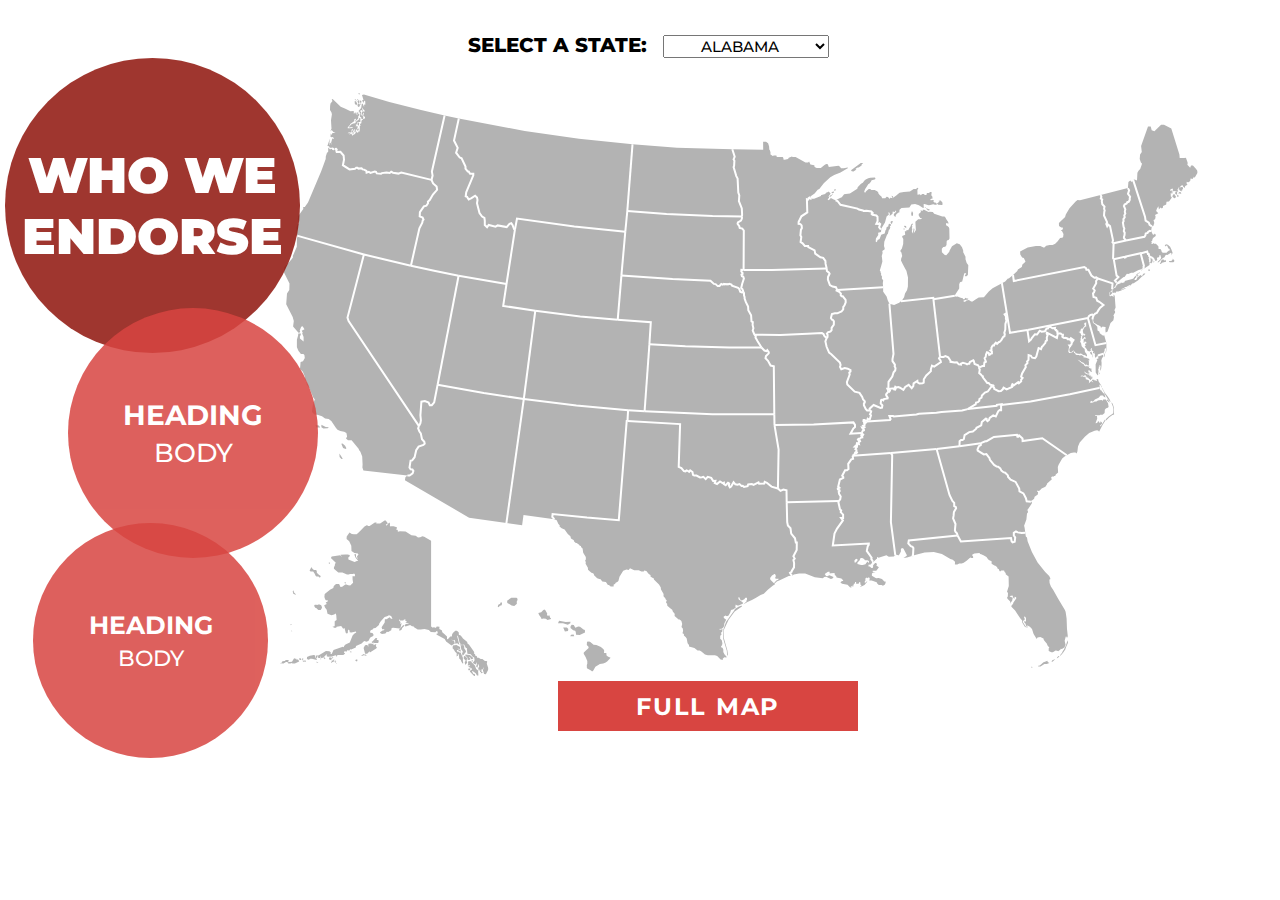
==== map.html @ be046f0d "Add files via upload" ====
<!DOCTYPE html>
<html>

<head>
    <meta charset="utf-8">
    <meta http-equiv="X-UA-Compatible" content="IE=edge">
    <title>US Map</title>
    <meta name="description" content="USA Map">
    <meta name="viewport" content="width=device-width, initial-scale=1">
    <link rel="stylesheet" media="screen and (min-width: 1024px)" href="map.css">
    <link rel="stylesheet" media="screen and (max-width: 1023px)" href="mobile.css">
    <link href="https://fonts.googleapis.com/css2?family=Montserrat:ital,wght@0,100;0,200;0,300;0,400;0,500;0,600;0,700;0,800;0,900;1,100;1,200;1,300;1,400;1,500;1,600;1,700;1,800;1,900&display=swap" rel="stylesheet">
    <script src='http://cdnjs.cloudflare.com/ajax/libs/jquery/2.1.3/jquery.min.js'></script>
</head>

<body>
    
    <div class="row dropdown">
        <label for="select-state">Select a State:</label>
      <select class="dropdown-menu" name="states-dropdown" id="states-dropdown" onchange="dropdownFunction(); stateSelected()">
        <option value="alabama">Alabama</option>
        <option id="alaskaState" value="alaska">Alaska</option>
        <option value="arizona">Arizona</option>
        <option value="arkansas">Arkansas</option>
        <option value="california">California</option>
        <option value="colorado">Colorado</option>
        <option value="connecticut">Connecticut</option>
        <option value="delaware">Delaware</option>
        <option value="florida">Florida</option>
        <option value="georgia">Georgia</option>
        <option value="hawaii">Hawaii</option>
        <option value="idaho">Idaho</option>
        <option value="illinois">Illinois</option>
        <option value="indiana">Indiana</option>
        <option value="iowa">Iowa</option>
        <option value="kansas">Kansas</option>
        <option value="kentucky">Kentucky</option>
        <option value="louisiana">Louisiana</option>
        <option value="maine">Maine</option>
        <option value="maryland">Maryland</option>
        <option value="massachusetts">Massachusetts</option>
        <option value="michigan">Michigan</option>
        <option value="minnesota">Minnesota</option>
        <option value="mississippi">Mississippi</option>
        <option value="missouri">Missouri</option>
        <option value="montana">Montana</option>
        <option value="nebraska">Nebraska</option>
        <option value="nevada">Nevada</option>
        <option value="newhampshire">New Hampshire</option>
        <option value="newjersey">New Jersey</option>
        <option value="newmexico">New Mexico</option>
        <option value="newyork">New York</option>
        <option value="northcarolina">North Carolina</option>
        <option value="northdakota">North Dakota</option>
        <option value="ohio">Ohio</option>
        <option value="oklahoma">Oklahoma</option>
        <option value="oregon">Oregon</option>
        <option value="pennsylvania">Pennsylvania</option>
        <option value="rhodeisland">Rhode Island</option>
        <option value="southcarolina">South Carolina</option>
        <option value="southdakota">South Dakota</option>
        <option value="tennessee">Tennessee</option>
        <option value="texas">Texas</option>
        <option value="utah">Utah</option>
        <option value="vermont">Vermont</option>
        <option value="virginia">Virginia</option>
        <option value="washington">Washington</option>
        <option value="westvirginia">West Virginia</option>
        <option value="wisconsin">Wisconsin</option>
        <option value="wyoming">Wyoming</option>
      </select>
    </div>
    
    <div class="container">
        <div class="row">
            <div class="column right">
                <svg class="" id="svg" preserveAspectRatio="xMidYMid meet" viewBox="0 0 959 593" width="959" height="593">
    <defs>
    </defs>
    
        <g id="matrix-group" transform="matrix(1 0 0 1 0 0)">
        <g class="state">
        <path id="ALABAMA" class="enabled" name="ALABAMA" onmouseenter="alabamaFunction()" onclick="alabamaFunctionMobile(); zoom(3); pan(-500,-400);" d="m 643,467.4 .4,-7.3 -.9,-1.2 -1.7,-.7 -2.5,-2.8 .5,-2.9 48.8,-5.1 -.7,-2.2 -1.5,-1.5 -.5,-1.4 .6,-6.3 -2.4,-5.7 .5,-2.6 .3,-3.7 2.2,-3.8 -.2,-1.1 -1.7,-1 v -3.2 l -1.8,-1.9 -2.9,-6.1 -12.9,-45.8 -45.7,4 1.3,2 -1.3,67 4.4,33.2 .9,-.5 1.3,.1 .6,.4 .8,-.1 2,-3.8 v -2.3 l 1.1,-1.1 1.4,.5 3.4,6.4 v .9 l -3.3,2.2 3.5,-.4 4.9,-1.6 z">
        <title>ALABAMA</title></path>
        </g>
    
        <g class="state">
        <path id="ALASKA" class="enabled" name="ALASKA" onmouseenter="alaskaFunction()" onclick="alaskaFunctionMobile(); zoom(2.75); pan(850,-550); stateSelected()" d="m 15.8,572 h 2.4 l .7,.7 -1,1.2 -1.9,.2 -2.5,1.3 -3.7,-.1 2.2,-.9 .3,-1.1 2.5,-.3 z m 8.3,-1.7 1.3,.5 h .9 l .5,1.2 .3,-.6 .9,.2 1.1,1.5 0,.5 -4.2,1.9 -2.4,-.1 -1,-.5 -1.1,.7 -2,0 -1.1,-1.4 4.7,-.5 z m 5.4,-.1 1,.1 .7,.7 v 1 l -1.3,.1 -.9,-1.1 z m 2.5,.3 1.3,-.1 -.1,1 -1.1,.6 z m .3,2.2 3.4,-.1 .2,1.1 -1.3,.1 -.3,-.5 -.8,.6 -.4,-.6 -.9,-.2 z m 166.3,7.6 2.1,.1 -1,1.9 -1.1,-.1 -.4,-.8 .5,-1.3 m -1.1,-2.9 .6,-1.3 -.2,-2.3 2.4,-.5 4.5,4.4 1.3,3.4 1.9,1.6 .3,5.1 -1.4,0 -1.3,-2.3 -3.1,-2.4 h -.6 l 1.1,2.8 1.7,.2 .2,2.1 -.9,.1 -4.1,-4.4 -.1,-.9 1.9,-1 0,-1 -.5,-.8 -1.6,-.6 -1.7,-1.3 1.4,.1 .5,-.4 -.6,-.9 -.6,.5 z m -3.6,-9.1 1.3,.1 2.4,2.5 -.2,.8 -.8,-.1 -.1,1.8 .5,.5 0,1.5 -.8,.3 -.4,1.2 -.8,-.4 -.4,-2.2 1.1,-1.4 -2.1,-2.2 .1,-1.2 z m 1.5,-1.5 1.9,.2 2.5,.1 3.4,3.2 -.2,.5 -1.1,.6 -1.1,-.2 -.1,-.7 -1.2,-1.6 -.3,.7 1,1.3 -.2,1.2 -.8,-.1 -1.3,.2 -.1,-1.7 -2.6,-2.8 z m -12.7,-8.9 .9,-.4 h 1.6 l .7,-.5 4.1,2.2 .1,1.5 -.5,.5 h -.8 l -1.4,-.7 1.1,1.3 1.8,0 .5,2 -.9,0 -2.2,-1.5 -1.1,-.2 .6,1.3 .1,.9 .8,-.6 1.7,1.2 1.3,-.1 -.2,.8 1.9,4.3 0,3.4 .4,2.1 -.8,.3 -1.2,-2 -.5,-1.5 -1.6,-1.6 -.2,-2.7 -.6,-1.7 h -.7 l .3,1.1 0,.5 -1.4,1 .1,-3.3 -1.6,-1.6 -1.3,-2.3 -1.2,-1.2 z m 7.2,-2.3 1.1,1.8 2.4,-.1 1,2.1 -.6,.6 2,3.2 v 1.3 l -1.2,.8 v .7 l -2,1.9 -.5,-1.4 -.1,-1.3 .6,-.7 v -1.1 l -1.5,-1.9 -.5,-3.7 -.9,-1.5 z m -56.7,-18.3 -4,4.1 v 1.6 l 2.1,-.8 .8,-1.9 2.2,-2.4 z m -31.6,16.6 0,.6 1.8,1.2 .2,-1.4 .6,.9 3.5,.1 .7,-.6 .2,-1.8 -.5,-.7 -1.4,0 0,-.8 .4,-.6 v -.4 l -1.5,-.3 -3.3,3.6 z m -8.1,6.2 1.5,5.8 h 2.1 l 2.4,-2.5 .3,1.2 6.3,-4 .7,-1 -1,-1.1 v -.7 l .5,-1.3 -.9,-.1 -2,1 0,-1.2 -2.7,-.6 -2.4,.3 -.2,3.4 -.8,-2 -1.5,-.1 -1,.6 z m -2.2,8.2 .1,-.7 2.1,-1.3 .6,.3 1.3,.2 1.3,1.2 -2.2,-.2 -.4,-.6 -1,.6 z m -5.2,3.3 -1.1,.8 1.5,1.4 .8,-.7 -.1,-1.3 z m -6.3,-7.9 1.4,.1 .4,.6 -1.8,.1 z m -13.9,11.9 v .5 l .7,.1 -.1,-.6 z m -.4,-3.2 -1,1 v .5 l .7,1.1 1,-1 -.7,-.1 z m -2,-.8 -.3,1 -1.3,.1 -.4,.2 0,1.3 -.5,.9 .6,0 .7,-.9 .8,-.1 .9,-1 .2,-1.3 z m -4.4,-2 -.2,1.8 1.4,.8 1.2,-.6 0,-1 1.7,-.3 -.1,-.6 -.9,-.2 -.7,.6 -.9,-.5 z m -4.9,-.1 1,.7 -.3,1.2 -1.4,-1.1 z m -4.2,1.3 1.4,.1 -.7,.8 z m -3.5,3 1.8,1.1 -1.7,.1 z m -25.4,-31.2 1.2,.6 -.8,.6 z m -.7,-6.3 .4,1.2 .8,-1.2 z m 24.3,-19.3 1.5,-.1 .9,.4 1.1,-.5 1.3,-.1 1.6,.8 .8,1.9 -.1,.9 -1.2,2 -2.4,-.2 -2.1,-1.8 -1,-.4 -1.1,-2 z m -21.1,-14.4 .1,1.9 2,2 v .5 l -.8,-.2 -1.7,-.8 -.3,-1.1 -.3,-1.6 z m 18.3,-23.3 v 1.2 l 1.9,1.8 h 2.3 l .6,1.1 v 1.6 l 2.1,1.9 1.8,1.2 -.1,.7 -.7,1.1 -1.4,-1.2 -2.1,.1 -.8,-.8 -.9,-2.1 -1.5,-2.2 -2.6,-.1 -1,-.7 1,-2.1 z m 16.8,-4.5 1,0 .1,1.1 h -1 z m 16.2,19.7 .9,.1 0,1.2 -1.7,-.5 z m 127.8,77.7 -1.2,.4 -.1,1.1 h 1.2 z m -157.6,-4.5 -1.3,-.4 -4.1,.6 -2.8,1.4 -.1,1.9 1.9,.7 1.5,-.9 1.7,-.1 4.7,1.4 .1,-1.3 -1.6,-1.1 z m 2.1,2.3 -.4,-1.4 1.2,.2 .1,1.4 1.8,0 .4,-2.5 .3,2.4 2.5,-.1 3.2,-3.3 .8,.1 -.7,1.3 1.4,.9 4.2,-.2 2.6,-1.2 1.4,-.1 .3,1.5 .6,-.5 .4,-1.4 5.9,.2 1.9,-1.6 -1.3,-1.1 .6,-1.2 2.6,.2 -.2,-1.2 2.5,.2 .7,-1.1 1.1,.2 4.6,-1.9 .2,-1.7 5.6,-2.4 2,-1.9 1.2,-.6 1.3,.8 2.3,-.9 1.1,-1.9 .5,-1.3 1.7,-.9 1.5,-.7 .4,-1.4 -1.1,-1.7 -2.2,-.2 -.2,-1.3 .8,-1.6 1.4,-.2 1.3,-1.5 1.9,-.1 3.4,-3.2 .4,-1.4 1.5,-2.3 3.8,-4.1 2.5,-.9 1.9,-.9 2.1,.8 1.4,2.6 -1.5,0 -1.4,-1.5 -3,2 -1.7,.1 -.2,3.1 -3.1,4.9 .6,2 2.3,0 -.6,1 -1.4,.1 -2.4,1.8 0,.9 1.9,1 3.4,-.6 1.4,-1.7 1.4,.1 3,-1.7 .5,-2.3 1.6,-.1 6.3,.8 1,-1.1 1,-4.5 -1.6,1.1 .6,-2.2 -1.6,-1.4 .8,-1.5 .1,1.5 3.4,0 .7,-1 1.6,-.1 -.3,1.7 1.9,.1 -1.9,1.3 4.1,1.1 -3.5,.4 -1.3,1.2 .9,1.4 4.6,-1.7 2.3,1.7 .7,-.9 .6,1.4 4,2.3 h 2.9 l 3.9,-.5 4.3,1.1 2,1.9 4.5,.4 1.8,-1.5 .8,2.4 -1.8,.7 1.2,1.2 7.4,3.8 1.4,2.5 5.4,4.1 3.3,-2 -.6,-2.2 -3.5,-2 3.1,1.2 .5,-.7 .9,1.3 0,2.7 2.1,-.6 2.1,1.8 -2.5,-9.8 1.2,1.3 1.4,6 2.2,2.5 2.4,-.4 1.8,3.5 h .9 l .6,5.6 3.4,.5 1.6,2.2 1.8,1.1 .4,2.8 -1.8,2.6 2.9,1.6 1.2,-2.4 -.2,3.1 -.8,.9 1.4,1.7 .7,-2.4 -.2,-1.2 .8,.2 .6,2.3 -1,1.4 .6,2.6 .5,.4 .3,-1.6 .7,.6 -.3,2 1.2,.2 -.4,.9 1.7,-.1 0,-1 h -1 l .1,-1.7 -.8,-.6 1.7,-.3 .5,-.8 0,-1.6 .5,1.3 -.6,1.8 1.2,3.9 1.8,.1 2.2,-4.2 .1,-1.9 -1.3,-4 -.1,-1.2 .5,-1.2 -.7,-.7 -1.7,.1 -2.5,-2 -1.7,0 -2,-1.4 -1.5,0 -.5,-1.6 -1.4,-.3 -.2,-1.5 -1,-.5 .1,-1.7 -5.1,-7.4 -1.8,-1.5 v -1.2 l -4.3,-3.5 -.7,-1.1 -1.6,-2 -1.9,-.6 0,-2.2 -1.2,-1.3 -1.7,-.7 -2.1,1.3 -1.6,2.1 -.4,2.4 -1.5,.1 -2.5,2.7 -.8,-.3 v -2.5 l -2.4,-2.2 -2.3,-2 -.5,-2 -2.5,-1.3 .2,-2.2 -2.8,-.1 -.7,1.1 -1.2,0 -.7,-.7 -1.2,.8 -1.8,-1.2 0,-85.8 -6.9,-4.1 -1.8,-.5 -2.2,1.1 -2.2,.1 -2.3,-1.6 -4.3,-.6 -5.8,-3.6 -5.7,-.4 -2,.5 -.2,-1.8 -1.8,-.7 1.1,-1 -.2,-.9 -3.2,-1.1 h -2.4 l -.4,.4 -.9,-.6 .1,-2.6 -.8,-.9 -2.5,2.9 -.8,-.1 v -.8 l 1.7,-.8 v -.8 l -1.9,-2.4 -1.1,-.1 -4.5,3.1 h -3.9 l .4,-.9 -1.8,-.1 -5.2,3.4 -1.8,0 -.6,-.8 -2.7,1.5 -3.6,3.7 -2.8,2.7 -1.5,1.2  -2.6,.1 -2.2,-.4 -2.3,-1.3 v 0 l -2.8,3.9 -.1,2.4 2.6,2.4 2.1,4.5 .2,5.3 2.9,2 3.4,.4 .7,.8 -1.5,2.3 .7,2.7 -1.7,-2.6 v -2.4 l -1.5,-.3 .1,1.2 .7,2.1 2.9,3.7 h -1.4 l -2.2,1.1 -6.2,-2.5 -.1,-2 1.4,-1.3 0,-1.4 -2.1,-.5 -2.3,.2 -4.8,.2 1.5,2.3 -1.9,-1.8 -8.4,1.2 -.8,1.5 4.9,4.7 -.8,1.4 -.3,2 -.7,.8 -.1,1.9 4.4,3.6 4.1,.2 4.6,1.9 h 2 l .8,-.6 3.8,.1 .1,-.8 1.2,1.1 .1,2 -2.5,-.1 .1,3.3 .5,3.2 -2.9,2.7 -1.9,-.1 -2,-.8 -1,.1 -3.1,2.1 -1.7,.2 -1.4,-2.8 -3.1,0 -2.2,2 -.5,1.8 -3.3,1.8 -5.3,4.3 -.3,3.1 .7,2.2 1,1.2 1,-.4 .9,1 -.8,.6 -1.5,.9 1.1,1.5 -2.6,1.1 .8,2.2 1.7,2.3 .8,4.1 4,1.5 2.6,-.8 1.7,-1.1 .5,2.1 .3,4.4 -1.9,1.4 0,4.4 -.6,.9 h -1.7 l 1.7,1.2 2.1,-.1 .4,-1 4.6,-.6 2,2.6 1.3,-.7 1.3,5.1 1,.5 1,-.7 .1,-2.4 .9,-1 .7,1.1 .2,1.6 1.6,.4 4.7,-1.2 .2,1.2 -2,1.1 -1.6,1.7 -2.8,7 -4.3,2 -1.4,1.5 -.3,1.4 -1,-.6 -9.3,3.3 -1.8,4.1 -1.3,-.4 .5,-1.1 -1.5,-1.4 -3.5,-.2 -5.3,3.2 -2.2,1.3 -2.3,0 -.5,2.4 z">
        <title></title></path>
        </g>
    
        <g class="state">
        <path id="ARIZONA" class="enabled" name="ARIZONA" onmouseenter="arizonaFunction()" onclick="arizonaFunctionMobile(); zoom(3); pan(800,-200);" d="m 139.6,387.6 3,-2.2 .8,-2.4 -1,-1.6 -1.8,-.2 -1.1,-1.6 1.1,-6.9 1.6,-.3 2.4,-3.2 1.6,-7 2.4,-3.6 4.8,-1.7 1.3,-1.3 -.4,-1.9 -2.3,-2.5 -1.2,-5.8 -1.4,-1.8 -1.3,-3.4 .9,-2.1 1.4,-3 .5,-2.9 -.5,-4.9 1,-13.6 3.5,-.6 3.7,1.4 1.2,2.7 h 2 l 2.4,-2.9 3.4,-17.5 46.2,8.2 40,6 -17.4,124.1 -37.3,-5.4 -64.2,-37.5 .5,-2.9 2,-1.8 z">
        <title></title></path>
        </g>
    
        <g class="state">
        <path id="ARKANSAS" class="enabled" name="ARKANSAS" onmouseenter="arkansasFunction()" onclick="arkansasFunctionMobile(); zoom(3); pan(-175,-250);" d="m 584.2,367 .9,-2.2 1.2,.5 .7,-1 -.8,-.7 .3,-1.5 -1.1,-.9 .6,-1 -.1,-1.5 -1.1,-.1 .8,-.8 1.3,.8 .3,-1.4 -.4,-1.1 .1,-.7 2,.6 -.4,-1.5 1.6,-1.3 -.5,-.9 -1.1,.1 -.6,-.9 .9,-.9 1.6,-.2 .5,-.8 1.4,-.2 -.1,-.8 -.9,-.9 v -.5 h 1.5 l .4,-.7 -1.4,-1 -.1,-.6 -11.2,.8 2.8,-5.1 1.7,-1.5 v -2.2 l -1.6,-2.5 -39.8,2 -39.1,.7 4.1,24.4 -.7,39 2.6,2.3 2.8,-1.3 3.2,.8 .2,11.9 52.3,-1.3 1.2,-1.5 .5,-3 -1.5,-2.3 -.5,-2.2 .9,-.7 v -.8 l -1.7,-1.1 -.1,-.7 1.6,-.9 -1.2,-1.1 1.7,-7.1 3.4,-1.6 v -.8 l -1.1,-1.4 2.9,-5.4 h 1.9 l 1.5,-1.2 -.3,-5.2 3.1,-4.5 1.8,-.6 -.5,-3.1 z">
        <title></title></path>
        </g>
    
        <g class="state">
        <path id="CALIFORNIA" class="enabled" name="CALIFORNIA" onmouseenter="californiaFunction()" onclick="californiaFunctionMobile(); zoom(2.4); pan(650,75);" d="m 69.4,365.6 3.4,5.2 -1.4,.1 -1.8,-1.9 z m 1.9,-9.8 1.8,4.1 2.6,1 .7,-.6 -1.3,-2.5 -2.6,-2.4 z m -19.9,-19 v 2.4 l 2,1.2 4.4,-.2 1,-1 -3.1,-.2 z m -5.9,.1 3.3,.5 1.4,2.2 h -3.8 z m 47.9,45.5 -1,-3 .2,-3 -.4,-7.9 -1.8,-4.8 -1.2,-1.4 -.6,-1.5 -7,-8.6 -3.6,.1 -2,-1.9 1.1,-1.8 -.7,-3.7 -2.2,-1.2 -3.9,-.6 -2.8,-1.3 -1.5,-1.9 -4.5,-6.6 -2.7,-2.2 -3.7,-.5 -3.1,-2.3 -4.7,-1.5 -2.8,-.3 -2.5,-2.5 .2,-2.8 .8,-4.8 1.8,-5.1 -1.4,-1.6 -4,-9.4 -2.7,-3.7 -.4,-3 -1.6,-2.3 .2,-2.5 -2,-5 -2.9,-2.7 .6,-7.1 2.4,-.8 1.8,-3.1 -.4,-3.2 -1,-.9 h -2.5 l -2.5,-3.3 -1.5,-3.5 v -7.5 l 1.2,-4.2 .2,-2.1 2.5,.2 -.1,1.6 -.8,.7 v 2.5 l 3.7,3.2 v -4.7 l -1.4,-3.4 .5,-1.1 -1,-1.7 2.8,-1.5 -1.9,-3 -1.4,.5 -1.5,3.8 .5,1.3 -.8,1 -.9,-.1 -5.4,-6.1 .7,-5.6 -1.1,-3.9 -6.5,-12.8 .8,-10.7 2.3,-3.6 .2,-6.4 -5.5,-11.1 .3,-5.2 6.9,-7.5 1.7,-2.4 -.1,-1.4 4,-9.2 .1,-8.4 .9,-2.5 66.1,18.6 -16.4,63.1 1.1,3.5 70.4,105 -.9,2.1 1.3,3.4 1.4,1.8 1.2,5.8 2.3,2.5 .4,1.9 -1.3,1.3 -4.8,1.7 -2.4,3.6 -1.6,7 -2.4,3.2 -1.6,.3 -1.1,6.9 1.1,1.6 1.8,.2 1,1.6 -.8,2.4 -3,2.2 -2.2,-.1 z">
        <title></title></path>
        </g>
    
        <g class="state">
        <path id="COLORADO" class="enabled" name="COLORADO" onmouseenter="coloradoFunction()" onclick="coloradoFunctionMobile(); zoom(3); pan(465,65);" d="m 374.6,323.3 -16.5,-1 -51.7,-4.8 -52.6,-6.5 11.5,-88.3 44.9,5.7 37.5,3.4 33.1,2.4 -1.4,22.1 z">
        <title></title></path>
        </g>
    
        <g class="state">
        <path id="CONNECTICUT" class="enabled" name="CONNECTICUT" onmouseenter="connecticutFunction()" onclick="connecticutFunctionMobile(); zoom(3.5); pan(-1025,375);" d="m 873.5,178.9 .4,-1.1 -3.2,-12.3 -.1,-.3 -14.9,3.4 v .7 l -.9,.3 -.5,-.7 -10.5,2.4 2.8,16.3 1.8,1.5 -3.5,3.4 1.7,2.2 5.4,-4.5 1.7,-1.3 h .8 l 2.4,-3.1 1.4,.1 2.9,-1.1 h 2.1 l 5.3,-2.7 2.8,-.9 1,-1 1.5,.5 z">
        <title></title></path>
        </g>
    
        <g class="state">
        <path id="DELAWARE" class="enabled" name="DELAWARE" onmouseenter="delawareFunction()" onclick="delawareFunctionMobile(); zoom(3.5); pan(-950,150);" d="m 822.2,226.6 -1.6,.3 -1.5,1.1 -1.2,2.1 7.6,27.1 10.9,-2.3 -2.2,-7.6 -1.1,.5 -3.3,-2.6 -.5,-1.7 -1.8,-1 -.2,-3.7 -2.1,-2.2 -1.1,-.8 -1.2,-1.1 -.4,-3.2 .3,-2.1 1,-2.2 z">
        <title></title></path>
        </g>
    
        <g class="state">
        <path id="FLORIDA" class="enabled" name="FLORIDA" onmouseenter="floridaFunction()" onclick="floridaFunctionMobile(); zoom(2.5); pan(-475,-450); colorState();" d="m 751.7,445.1 -4,-.7 -1.7,-.9 -2.2,1.4 v 2.5 l 1.4,2.1 -.5,4.3 -2.1,.6 -1,-1.1 -.6,-3.2 -50.1,3.3 -3.3,-6 -48.8,5.1 -.5,2.9 2.5,2.8 1.7,.7 .9,1.2 -.4,7.3 -1.1,.6 .5,.4 1,-.3 .7,-.8 10.5,-2.7 9.2,-.5 8.1,1.9 8.5,5 2.4,.8 2.2,2 -.1,2.7 h 2.4 l 1.9,-1 2.5,.1 2,-.8 2.9,-2 3.1,-2.9 1.1,-.4 .6,.5 h 1.4 l .5,-.8 -.5,-1.2 -.6,-.6 .2,-.8 2,-1.1 5,-.4 .8,1 1,.1 2.3,1 3,1.8 1.2,1.7 1.1,1.2 2.8,1.4 v 2.4 l 2.8,1.9 1,.1 1.6,1.4 .7,1.6 1,.2 .8,2.1 .7,.6 1,-1.1 2.9,.1 .5,1.4 1.1,.9 v 1.3 l 2.9,2.2 .2,9.6 -1.8,5.8 1,1.2 -.2,3.4 -.8,1.4 .7,1.2 2.3,2.3 .3,1.5 .8,1 -.4,-1.9 1.3,-.6 .8,-3.6 -3,-1.2 .1,-.6 2.6,-.4 .9,2.6 1.1,.6 .1,-2 1.1,.3 .6,.8 -.1,.7 -2.9,4.2 -.2,1.1 -1.7,1.9 v 1.1 l 3.7,3.8 5.3,7.9 1.8,2.1 v 1.8 l 2.8,4.6 2.3,.6 .7,-1.2 -2.1,.3 -3,-4.5 .2,-1.4 1.5,-.8 v -1.5 l -.6,-1.3 .9,-.9 .4,.9 .7,.5 v 4 l -1.2,-.6 -.8,.9 1.4,1.6 1,2.6 1.2,-.6 2.3,1.2 2.1,2.2 1.6,5.1 3.1,4.8 .8,-1.3 2.8,-.5 3.2,1.3 .3,1.7 3.3,3.8 .1,1.1 2.2,2.7 -.7,.5 v 2.7 l 2.7,1.4 h 1.5 l 2.7,-1.8 1.5,.3 1.1,.4 2.3,-1.7 .2,-.7 1.2,.3 2.4,-1.7 1.3,-2.3 -.7,-3.2 -.2,-1.3 1.1,-4 .6,-.2 .6,1.6 .8,-1.8 -.8,-7.2 -.4,-10.5 -1,-6.8 -.7,-1.7 -6.6,-11.1 -5.2,-9.1 -2.2,-3.3 -1.3,-3.6 -.2,-3.4 .9,-.3 v -.9 l -1.1,-2.2 -4,-4 -7.6,-9.7 -5.7,-10.4 -4.3,-10.7 -.6,-3.7 -1.2,-1 -.5,-3.8 z m 9.2,134.5 1.7,-.1 -.7,-1 z m 7.3,-1.1 v -.7 l 1.6,-.2 3.7,-3.3 1.5,-.6 2.4,-.9 .3,1.3 1.7,.8 -2.6,1.2 h -2.4 l -3.9,2.5 z m 17.2,-7.6 -3,1.4 -1,1.3 1.1,.1 z m 3.8,-2.9 -1.1,.3 -1.4,2 1.1,-.2 1.5,-1.6 z m 8.3,-15.7 -1.7,5.6 -.8,1 -1,2.6 -1.2,1.6 -.7,1.7 -1.9,2.2 v .9 l 2.7,-2.8 2.4,-3.5 .6,-2 2.1,-4.9 z">
        <title></title></path>
        </g>
    
        <g class="state">
        <path id="GEORGIA" class="enabled" name="GEORGIA" onmouseenter="georgiaFunction()" onclick="georgiaFunctionMobile(); zoom(3); pan(-600,-350);" d="m 761.8,414.1 v 1.4 l -4.2,6.2 -1.2,.2 1.5,.5 v 2 l -.9,1.1 -.6,6 -2.3,6.2 .5,2 .7,5.1 -3.6,.3 -4,-.7 -1.7,-.9 -2.2,1.4 v 2.5 l 1.4,2.1 -.5,4.3 -2.1,.6 -1,-1.1 -.6,-3.2 -50.1,3.3 -3.3,-6 -.7,-2.2 -1.5,-1.5 -.5,-1.4 .6,-6.3 -2.4,-5.7 .5,-2.6 .3,-3.7 2.2,-3.8 -.2,-1.1 -1.7,-1 v -3.2 l -1.8,-1.9 -2.9,-6.1 -12.9,-45.8 22.9,-2.9 21.4,-3 -.1,1.9 -1.9,1 -1.4,3.2 .2,1.3 6.1,3.8 2.6,-.3 3.1,4 .4,1.7 4.2,5.1 2.6,1.7 1.4,.2 2.2,1.6 1.1,2.2 2,1.6 1.8,.5 2.7,2.7 .1,1.4 2.6,2.8 5,2.3 3.6,6.7 .3,2.7 3.9,2.1 2.5,4.8 .8,3.1 4.2,.4 z">
        <title></title></path>
        </g>
    
        <g class="state">
        <path id="HAWAII" class="enabled" name="HAWAII" onmouseenter="hawaiiFunction()" onclick="hawaiiFunctionMobile(); zoom(3); pan(525,-600);" d="m 317,553.7 -.2,3.2 1.7,1.9 .1,1.2 -4.8,4.5 -.1,1.2 1.9,3.2 1.7,4.2 v 2.6 l -.5,1.2 .1,3.4 4.1,2.1 1.1,1.1 1.2,-1.1 2.1,-3.6 4.5,-2.9 3.3,-.5 2.5,-1 1.7,-1.2 3.2,-3.5 -2.8,-1.1 -1.4,-1.4 .1,-1.7 -.5,-.6 h -2 l .2,-2.5 -.7,-1.2 -2.6,-2.3 -4.5,-1.9 -2.8,-.2 -3.3,-2.7 -1.2,-.6 z m -15.3,-17 -1.1,1.5 -.1,1.7 2.7,2.4 1.9,.5 .6,1 .4,3 3.6,.2 5.3,-2.6 -.1,-2.5 -1.4,-.5 -3.5,-2.6 -1.8,-.3 -2.9,1.3 -1.5,-2.7 z m -1.5,11.5 .9,-1.4 2.5,-.3 .6,1.8 z m -7,-8.7 1.7,4 3.1,-.6 .3,-2 -1.4,-1.5 z m -4.1,-6.7 -1.1,2.4 h 5 l 4.8,1.6 2.5,-1.6 .2,-1.5 -4.8,.2 z m -16,-10.6 -1.9,2.1 -2.9,.6 .8,2.2 2.2,2.8 .1,1 2.1,-.3 2.3,.1 1.7,1.2 3.5,-.8 v -.7 l -1,-.8 -.5,-2.1 -.8,-.3 -.5,1 -1.2,-1.3 .2,-1.4 -1.8,-3.3 -1.1,-.7 z m -31.8,-12.4 -4.2,2.9 .2,2.3 2.4,1.2 1.9,1.3 2.7,.4 2.6,-2.2 -.2,-1.9 .8,-1.7 v -1.4 l -1,-.9 z m -10.8,4.8 -.3,1.2 -1.9,.9 -.6,1.8 1,.8 1.1,-1.5 1.9,-.6 .4,-2.6 z">
        <title></title></path>
        </g>
    
        <g class="state">
        <path id="IDAHO" class="enabled" name="IDAHO" onmouseenter="idahoFunction()" onclick="idahoFunctionMobile(); zoom(2.7); pan(750,480);" d="m 165.3,183.1 -24.4,-5.4 8.5,-37.3 2.9,-5.8 .4,-2.1 .8,-.9 -.9,-2 -2.9,-1.2 .2,-4.2 4,-5.8 2.5,-.8 1.6,-2.3 -.1,-1.6 1.8,-1.6 3.2,-5.5 4.2,-4.8 -.5,-3.2 -3.5,-3.1 -1.6,-3.6 1.1,-4.3 -.7,-4 12.7,-56.1 14.2,3 -4.8,22 3.7,7.4 -1.6,4.8 3.6,4.8 1.9,.7 3.9,8.3 v 2.1 l 2.3,3 h .9 l 1.4,2.1 h 3.2 v 1.6 l -7.1,17 -.5,4.1 1.4,.5 1.6,2.6 2.8,-1.4 3.6,-2.4 1.9,1.9 .5,2.5 -.5,3.2 2.5,9.7 2.6,3.5 2.3,1.4 .4,3 v 4.1 l 2.3,2.3 1.6,-2.3 6.9,1.6 2.1,-1.2 9,1.7 2.8,-3.3 1.8,-.6 1.2,1.8 1.6,4.1 .9,.1 -8.5,54.8 -47.9,-8.2 z">
        <title></title></path>
        </g>
    
        <g class="state">
        <path id="ILLINOIS" class="enabled" name="ILLINOIS" onmouseenter="illinoisFunction()" onclick="illinoisFunctionMobile(); zoom(3); pan(-375,150);" d="m 623.5,265.9 -1,5.2 v 2 l 2.4,3.5 v .7 l -.3,.9 .9,1.9 -.3,2.4 -1.6,1.8 -1.3,4.2 -3.8,5.3 -.1,7 h -1 l .9,1.9 v .9 l -2.2,2.7 .1,1.1 1.5,2.2 -.1,.9 -3.7,.6 -.6,1.2 -1.2,-.6 -1,.5 -.4,3.3 1.7,1.8 -.4,2.4 -1.5,.3 -6.9,-3 -4,3.7 .3,1.8 h -2.8 l -1.4,-1.5 -1.8,-3.8 v -1.9 l .8,-.6 .1,-1.3 -1.7,-1.9 -.9,-2.5 -2.7,-4.1 -4.8,-1.3 -7.4,-7.1 -.4,-2.4 2.8,-7.6 -.4,-1.9 1.2,-1.1 v -1.3 l -2.8,-1.5 -3,-.7 -3.4,1.2 -1.3,-2.3 .6,-1.9 -.7,-2.4 -8.6,-8.4 -2.2,-1.5 -2.5,-5.9 -1.2,-5.4 1.4,-3.7 .7,-.7 .1,-2.3 -.7,-.9 1,-1.5 1.8,-.6 .9,-.3 1,-1.2 v -2.4 l 1.7,-2.4 .5,-.5 .1,-3.5 -.9,-1.4 -1,-.3 -1.1,-1.6 1,-4 3,-.8 h 2.4 l 4.2,-1.8 1.7,-2.2 .1,-2.4 1.1,-1.3 1.3,-3.2 -.1,-2.6 -2.8,-3.5 h -1.2 l -.9,-1.1 .2,-1.6 -1.7,-1.7 -2.5,-1.3 .5,-.6 45.9,-2.8 .1,4.6 3.4,4.6 1.2,4.1 1.6,3.2 z">
        <title></title></path>
        </g>
    
        <g class="state">
        <path id="INDIANA" class="enabled" name="INDIANA" onmouseenter="indianaFunction()" onclick="indianaFunctionMobile(); zoom(3); pan(-475,125);" d="m 629.2,214.8 -5.1,2.3 -4.7,-1.4 4.1,50.2 -1,5.2 v 2 l 2.4,3.5 v .7 l -.3,.9 .9,1.9 -.3,2.4 -1.6,1.8 -1.3,4.2 -3.8,5.3 -.1,7 h -1 l .9,1.9 1.1,.8 .6,-1 -.7,-1.7 4.6,-.5 .2,1.2 1.1,.2 .4,-.9 -.6,-1.3 .3,-.8 1.3,.8 1.7,-.4 1.7,.6 3.4,2.1 1.8,-2.8 3.5,-2.2 3,3.3 1.6,-2.1 .3,-2.7 3.8,-2.3 .2,1.3 1.9,1.2 3,-.2 1.2,-.7 .1,-3.4 2.5,-3.7 4.6,-4.4 -.1,-1.7 1.2,-3.8 2.2,1 6.7,-4.5 -.4,-1.7 -1.5,-2.1 1,-1.9 -6.6,-57.2 -.1,-1.4 -32.4,3.4 z">
        <title></title></path>
        </g>
    
        <g class="state">
        <path id="IOWA" class="enabled" name="IOWA" onmouseenter="iowaFunction()" onclick="iowaFunctionMobile(); zoom(3); pan(-125,225);" d="m 556.9,183 2.1,1.6 .6,1.1 -1.6,3.3 -.1,2.5 2,5.5 2.7,1.5 3.3,.7 1.3,2.8 -.5,.6 2.5,1.3 1.7,1.7 -.2,1.6 .9,1.1 h 1.2 l 2.8,3.5 .1,2.6 -1.3,3.2 -1.1,1.3 -.1,2.4 -1.7,2.2 -4.2,1.8 h -2.4 l -3,.8 -1,4 1.1,1.6 1,.3 .9,1.4 -.1,3.5 -.5,.5 -1.7,2.4 v 2.4 l -1,1.2 -.9,.3 -1.8,.6 -1,1.5 .7,.9 -.1,2.3 -.7,.7 -1.5,-.8 -1.1,-1.1 -.6,-1.6 -1.7,-1.3 -14.3,.8 -27.2,1.2 -25.9,-.1 -1.8,-4.4 .7,-2.2 -.8,-3.3 .2,-2.9 -1.3,-.7 -.4,-6.1 -2.8,-5 -.2,-3.7 -2.2,-4.3 -1.3,-3.7 v -1.4 l -.6,-1.7 v -2.3 l -.5,-.9 -.7,-1.7 -.3,-1.3 -1.3,-1.2 1,-4.3 1.7,-5.1 -.7,-2 -1.3,-.4 -.4,-1.6 1,-.5 .1,-1.1 -1.3,-1.5 .1,-1.6 2.2,.1 h 28.2 l 36.3,-.9 18.6,-.7 z">
        <title></title></path>
        </g>
    
        <g class="state">
        <path id="KANSAS" class="enabled" name="KANSAS" onmouseenter="kansasFunction()" onclick="kansasFunctionMobile(); zoom(3); pan(75,0);" d="m 459.1,259.5 -43.7,-1.2 -36,-2 -4.8,67 67.7,2.9 62,.1 -.5,-48.1 -3.2,-.7 -2.6,-4.7 -2.5,-2.5 .5,-2.3 2.7,-2.6 .1,-1.2 -1.5,-2.1 -.9,1 -2,-.6 -2.9,-3 z">
        <title></title></path>
        </g>
    
        <g class="state">
        <path id="KENTUCKY" class="enabled" name="KENTUCKY" onmouseenter="kentuckyFunction()" onclick="kentuckyFunctionMobile(); zoom(3); pan(-500,0);" d="m 692.1,322.5 -20.5,1.4 -5.2,.8 -17.4,1 -2.6,.8 -22.6,2 -.7,-.6 h -3.7 l 1.2,3.2 -.6,.9 -23.3,1.5 1,-2.7 1.4,.9 .7,-.4 1.2,-4.1 -1,-1 1,-2 .2,-.9 -1.3,-.8 -.3,-1.8 4,-3.7 6.9,3 1.5,-.3 .4,-2.4 -1.7,-1.8 .4,-3.3 1,-.5 1.2,.6 .6,-1.2 3.7,-.6 .1,-.9 -1.5,-2.2 -.1,-1.1 2.2,-2.7 0,-.9 1.1,.8 .6,-1 -.7,-1.7 4.6,-.5 .2,1.2 1.1,.2 .4,-.9 -.6,-1.3 .3,-.8 1.3,.8 1.7,-.4 1.7,.6 3.4,2.1 1.8,-2.8 3.5,-2.2 3,3.3 1.6,-2.1 .3,-2.7 3.8,-2.3 .2,1.3 1.9,1.2 3,-.2 1.2,-.7 .1,-3.4 2.5,-3.7 4.6,-4.4 -.1,-1.7 1.2,-3.8 2.2,1 6.7,-4.5 -.4,-1.7 -1.5,-2.1 1,-1.9 1.3,.5 2.2,.1 1.9,-.8 2.9,1.2 2.2,3.4 v 1 l 4.1,.7 2.3,-.2 1.9,2.1 2.2,.2 v -1 l 1.9,-.8 3,.8 1.2,.8 1.3,-.7 h .9 l .6,-1.7 3.4,-1.8 .5,.8 .8,2.9 3.5,1.4 1.2,2.1 -.1,1.1 .6,1 -.6,3.6 1.9,1.6 .8,1.1 1,.6 -.1,.9 4.4,5.6 h 1.4 l 1.5,1.8 1.2,.3 1.4,-.1 -4.9,6.6 -2.9,1 -3,3 -.4,2.2 -2.1,1.3 -.1,1.7 -1.4,1.4 -1.8,.5 -.5,1.9 -1,.4 -6.9,4.2 z m -98,11.3 -.7,-.7 .2,-1 h 1.1 l .7,.7 -.3,1 z">
        <title></title></path>
        </g>
    
        <g class="state">
        <path id="LOUISIANA" class="enabled" name="LOUISIANA" onmouseenter="louisianaFunction()" onclick="louisianaFunctionMobile(); zoom(2.8); pan(-275,-350);" d="m 602.5,472.8 -1.2,-1.8 .3,-1.3 -4.8,-6.8 .9,-4.6 1,-1.4 .1,-1.4 -36,2 1.7,-11.9 2.4,-4.8 6,-8.4 -1.8,-2.5 h 2 v -3.3 l -2.4,-2.5 .5,-1.7 -1.2,-1 -1.6,-7.1 .6,-1.4 -52.3,1.3 .5,19.9 .7,3.4 2.6,2.8 .7,5.4 3.8,4.6 .8,4.3 h 1 l -.1,7.3 -3.3,6.4 1.3,2.3 -1.3,1.5 .7,3 -.1,4.3 -2.2,3.5 -.1,.8 -1.7,1.2 1,1.8 1.2,1.1 1.6,-1.3 5.3,-.9 6.1,-.1 9.6,3.8 8,1 1.5,-1.4 1.8,-.2 4.8,2.2 1.6,-.4 1.1,-1.5 -4.2,-1.8 -2.2,1 -1.1,-.2 -1.4,-2 3.3,-2.2 1.6,-.1 v 1.7 l 1.5,-.1 3.4,-.3 .4,2.3 1.1,.4 .6,1.9 4.8,1 1.7,1.6 v .7 h -1.2 l -1.5,1.7 1.7,1.2 5.4,1 2.7,2.8 4.4,-1 -3.7,.2 -.1,-.6 2.8,-.7 .2,-1.8 1.2,-.3 v -1.4 l 1.1,.1 v 1.6 l 2.5,.1 .8,-1.9 .9,.3 .2,2.5 1.2,.2 -1.8,2 2.6,-.9 2,-1.1 2.9,-3.3 h -.7 l -1.3,1.2 -.4,-.1 -.5,-.8 .9,-1.2 v -2.3 l 1.1,-.8 .7,.7 1,-.8 1,-.1 .6,1.3 -.6,1.9 h 2.4 l 5.1,1.7 .5,1.3 1.6,1.4 2.8,.1 1.3,.7 1.8,-1 .9,-1.7 v -1.7 h -1.4 l -1.2,-1.4 -1.1,-1.1 -3.2,-.9 -2.6,.2 -4.2,-2.4 v -2.3 l 1.3,-1 2.4,.6 -3.1,-1.6 .2,-.8 h 3.6 l 2.6,-3.5 -2.6,-1.8 .8,-1.5 -1.2,-.8 h -.8 l -2,2.1 v 2.1 l -.6,.7 -1.1,-.1 -1.6,-1.4 h -1.3 v -1.5 l .6,-.7 .8,.7 1.7,-1.6 .7,-1.6 .8,-.3 z m -10.3,-2.7 1.9,1 .8,1.1 2.5,.1 1.5,.8 .2,1.4 -.4,.6 -.9,-1.5 -1.4,1.2 -.9,1.4 -2.8,.8 -1.6,.1 -3.7,-1 .1,-1.7 2,-2 1.1,-2.4 z m -4.7,1.2 v 1.1 l -1.8,2 h -1.2 v -2.2 l 1.6,-1.5 z">
        <title></title></path>
        </g>
    
        <g class="state">
        <path id="MAINE" class="enabled" name="MAINE" onmouseenter="maineFunction()" onclick="maineFunctionMobile(); zoom(2.9); pan(-850,500);" d="m 875,128.7 .6,4 3.2,2 .8,2.2 2.3,1.4 1.4,-.3 1,-3 -.8,-2.9 1.6,-.9 .5,-2.8 -.6,-1.3 3.3,-1.9 -2.2,-2.3 .9,-2.4 1.4,-2.2 .5,3.2 1.6,-2 1.3,.9 1.2,-.8 v -1.7 l 3.2,-1.3 .3,-2.9 2.5,-.2 2.7,-3.7 v -.7 l -.9,-.5 -.1,-3.3 .6,-1.1 .2,1.6 1,-.5 -.2,-3.2 -.9,.3 -.1,1.2 -1.2,-1.4 .9,-1.4 .6,.1 1.1,-.4 .5,2.8 2,-.3 2.9,.7 v -1 l -1.1,-1.2 1.3,.1 .1,-2.3 .6,.8 .3,1.9 2.1,1.5 .2,-1 .9,-.2 -.3,-.8 .8,-.6 -.1,-1.6 -1.6,-.2 -2,.7 1.4,-1.6 .7,-.8 1.3,-.2 .4,1.3 1.7,1.6 .4,-2.1 2.3,-1.2 -.9,-1.3 .1,-1.7 1.1,.5 h .7 l 1.7,-1.4 .4,-2.3 2.2,.3 .1,-.7 .2,-1.6 .5,1.4 1.5,-1 2.3,-4.1 -.1,-2.2 -1.4,-2 -3,-3.2 h -1.9 l -.8,2.2 -2.9,-3 .3,-.8 v -1.5 l -1.6,-4.5 -.8,-.2 -.7,.4 h -4.8 l -.3,-3.6 -8.1,-26 -7.3,-3.7 -2.9,-.1 -6.7,6.6 -2.7,-1 -1,-3.9 h -2.7 l -6.9,19.5 .7,6.2 -1.7,2.4 -.4,4.6 1.3,3.7 .8,.2 v 1.6 l -1.6,4.5 -1.5,1.4 -1.3,2.2 -.4,7.8 -2.4,-1 -1.5,.4 z m 34.6,-24.7 -1,.8 v 1.3 l .7,-.8 .9,.8 .4,-.5 1.1,.2 -1,-.8 .4,-.8 z m -1.7,2.6 -1,1.1 .5,.4 -.1,1 h 1.1 v -1.8 z m -3,-1.6 .9,1.3 1,.5 .3,-1 v -1.8 l -1.3,-.7 -.4,1.2 z m -1,5 -1.7,-1.7 1.6,-2.4 .8,.3 .2,1.1 1,.8 v 1.1 l -1,1 z">
        <title></title></path>
        </g>
    
        <g class="state">
        <path id="MARYLAND" class="enabled" name="MARYLAND" onmouseenter="marylandFunction()" onclick="marylandFunctionMobile(); zoom(3.2); pan(-700,100);" d="m 822.9,269.3 0,-1.7 h -.8 l 0,1.8 z m 11.8,-3.9 1.2,-2.2 .1,-2.5 -.6,-.6 -.7,.9 -.2,2.1 -.8,1.4 -.3,1.1 -4.6,1.6 -.7,.8 -1.3,.2 -.4,.9 -1.3,.6 -.3,-2.5 .4,-.7 -.8,-.5 .2,-1.5 -1.6,1 v -2 l 1.2,-.3 -1.9,-.4 -.7,-.8 .4,-1.3 -.8,-.6 -.7,1.6 .5,.8 -.7,.6 -1.1,.5 -2,-1 -.2,-1.2 -1,-1.1 -1.4,-1.7 1.5,-.8 -1,-.6 v -.9 l .6,-1 1.7,-.3 -1.4,-.6 -.1,-.7 -1.3,-.1 -.4,1.1 -.6,.3 .1,-3.4 1,-1 .8,.7 .1,-1.6 -1,-.9 -.9,1.1 -1,1.4 -.6,-1 .2,-2.4 .9,-1 .9,.9 1.2,-.7 -.4,-1.7 -1,1 -.9,-2.1 -.2,-1.7 1.1,-2.4 1.1,-1.4 1.4,-.2 -.5,-.8 .5,-.6 -.3,-.7 .2,-2.1 -1.5,.4 -.8,1.1 1,1.3 -2.6,3.6 -.9,-.4 -.7,.9 -.6,2.2 -1.8,.5 1.3,.6 1.3,1.3 -.2,.7 .9,1.2 -1.1,1 .5,.3 -.5,1.3 v 2.1 l -.5,1.3 .9,1.1 .7,3.4 1.3,1.4 1.6,1.4 .4,2.8 1.6,2 .4,1.4 v 1 h -.7 l -1.5,-1.2 -.4,.2 -1.2,-.2 -1.7,-1.4 -1.4,-.3 -1,.5 -1.2,-.3 -.4,.2 -1.7,-.8 -1,-1 -1,-1.3 -.6,-.2 -.8,.7 -1.6,1.3 -1.1,-.8 -.4,-2.3 .8,-2.1 -.3,-.5 .3,-.4 -.7,-1 1,-.1 1,-.9 .4,-1.8 1.7,-2.6 -2.6,-1.8 -1,1.7 -.6,-.6 h -1 l -.6,-.1 -.4,-.4 .1,-.5 -1.7,-.6 -.8,.3 -1.2,-.1 -.7,-.7 -.5,-.2 -.2,-.7 .6,-.8 v -.9 l -1.2,-.2 -1,-.9 -.9,.1 -1.6,-.3 -.9,-.4 .2,-1.6 -1,-.5 -.2,-.7 h -.7 l -.8,-1.2 .2,-1 -2.6,.4 -2.2,-1.6 -1.4,.3 -.9,1.4 h -1.3 l -1.7,2.9 -3.3,.4 -1.9,-1 -2.6,3.8 -2.2,-.3 -3.1,3.9 -.9,1.6 -1.8,1.6 -1.7,-11.4 60.5,-11.8 7.6,27.1 10.9,-2.3 0,5.3 -.1,3.1 -1,1.8 z m -13.4,-1.8 -1.3,.9 .8,1.8 1.7,.8 -.4,-1.6 z">
        <title></title></path>
        </g>
    
        <g class="state">
        <path id="MASSACHUSETTS" class="enabled" name="MASSACHUSETTS" onmouseenter="massachusettsFunction()" onclick="massachusettsFunctionMobile(); zoom(3); pan(-825,450);" d="m 899.9,174.2 h 3.4 l .9,-.6 .1,-1.3 -1.9,-1.8 .4,1 -1.5,1.5 h -2.3 l .1,.8 z m -9,1.8 -1.2,-.6 1,-.8 .6,-2.1 1.2,-1 .8,-.2 .6,.9 1.1,.2 .6,-.6 .5,1.9 -1.3,.3 -2.8,.7 z m -34.9,-23.4 18.4,-3.8 1,-1.5 .3,-1.7 1.9,-.6 .5,-1.1 1.7,-1.1 1.3,.3 1.7,3.3 1,.4 1.1,-1.3 .8,1.3 v 1.1 l -3,2.4 .2,.8 -.9,1 .4,.8 -1.3,.3 .9,1.2 -.8,.7 .6,1 .9,-.2 .3,-.8 1.1,.6 h 1.8 l 2.5,2.6 .2,2.6 1.8,.1 .8,1.1 .6,2 1,.7 h 1.9 l 1.9,-.1 .8,-.9 1.6,-1.2 1.1,-.3 -1.2,-2.1 -.3,.9 -1.5,-3.6 h -.8 l -.4,.9 -1.2,-1 1.3,-1.1 1.8,.4 2.3,2.1 1.3,2.7 1.2,3.3 -1,2.8 v -1.8 l -.7,-1 -3.5,2.3 -.9,-.3 -1.6,1 -.1,1.2 -2.2,1.2 -2,2.1 -2,1.9 h -1.2 l 3.3,-3.3 .5,-1.9 -.5,-.6 -.3,-1.3 -.9,-.1 -.1,1.3 -1,1.2 h -1.2 l -.3,1.1 .4,1.2 -1.2,1.1 -1.1,-.2 -.4,1 -1.4,-3 -1.3,-1.1 -2.6,-1.3 -.6,-2.2 h -.8 l -.7,-2.6 -6.5,2 -.1,-.3 -14.9,3.4 v .7 l -.9,.3 -.5,-.7 -10.5,2.4 -.7,-1 .5,-15 z">
        <title></title></path>
        </g>
    
        <g class="state">
        <path id="MICHIGAN" class="enabled" name="MICHIGAN" onmouseenter="michiganFunction()" onclick="michiganFunctionMobile(); zoom(3); pan(-500,400);" d="m 663.3,209.8 .1,1.4 21.4,-3.5 .5,-1.2 3.9,-5.9 v -4.3 l .8,-2.1 2.2,-.8 2,-7.8 1,-.5 1,.6 -.2,.6 -1.1,.8 .3,.9 .8,.4 1.9,-1.4 .4,-9.8 -1.6,-2.3 -1.2,-3.7 v -2.5 l -2.3,-4.4 v -1.8 l -1.2,-3.3 -2.3,-3 -2.9,-1 -4.8,3 -2.5,4.6 -.2,.9 -3,3.5 -1.5,-.2 -2.9,-2.8 -.1,-3.4 1.5,-1.9 2,-.2 1.2,-1.7 .2,-4 .8,-.8 1.1,-.1 .9,-1.7 -.2,-9.6 -.3,-1.3 -1.2,-1.2 -1.7,-1 -.1,-1.8 .7,-.6 1.8,.8 -.3,-1.7 -1.9,-2.7 -.7,-1.6 -1.1,-1.1 h -2.2 l -8.1,-2.9 -1.4,-1.7 -3.1,-.3 -1.2,.3 -4.4,-2.3 h -1.4 l .5,1 -2.7,-.1 .1,.6 .6,.6 -2.5,2.1 .1,1.8 1.5,2.3 1.5,.2 v .6 l -1.5,.5 -2.1,-.1 -2.8,2.5 .1,2.5 .4,5.8 -2.2,3.4 .8,-4.5 -.8,-.6 -.9,5.3 -1,-2.3 .5,-2.3 -.5,-1 .6,-1.3 -.6,-1.1 1,-1 v -1.2 l -1.3,.6 -1.3,3.1 -.7,.7 -1.3,2.4 -1.7,-.2 -.1,1.2 h -1.6 l .2,1.5 .2,2 -3,1.2 .1,1.3 1,1.7 -.1,5.2 -1.3,4.4 -1.7,2.5 1.2,1.4 .8,3.5 -1,2.5 -.2,2.1 1.7,3.4 2.5,4.9 1.2,1.9 1.6,6.9 -.1,8.8 -.9,3.9 -2,3.2 -.9,3.7 -2,3 -1.2,1 z m -95.8,-96.8 3,3.8 17,3.8 1.4,1 4,.8 .7,.5 2.8,-.2 4.9,.8 1.4,1.5 -1,1 .8,.8 3.8,.7 1.2,1.2 .1,4.4 -1.3,2.8 2,.1 1,-.8 .9,.8 -1.1,3.1 1,1.6 1.2,.3 .8,-1.8 2.9,-4.6 1.6,-6 2.3,-2 -.5,-1.6 .5,-.9 1,1.6 -.3,2.2 2.9,-2.2 .2,-2.3 2.1,.6 .8,-1.6 .7,.6 -.7,1.5 -1,.5 -1,2 1.4,1.8 1.1,-.5 -.5,-.7 1,-1.5 1.9,-1.7 h .8 l .2,-2.6 2,-1.8 7.9,-.5 1.9,-3.1 3.8,-.3 3.8,1.2 4.2,2.7 .7,-.2 -.2,-3.5 .7,-.2 4.5,1.1 1.5,-.2 2.9,-.7 1.7,.4 1.8,.1 v -1.1 l -.7,-.9 -1.5,-.2 -1.1,-.8 .5,-1.4 -.8,-.3 -2.6,.1 -.1,-1 1.1,-.8 .6,.8 .5,-1.8 -.7,-.7 .7,-.2 -1.4,-1.3 .3,-1.3 .1,-1.9 h -1.3 l -1.5,1 -1.9,.1 -.5,1.8 -1.9,.2 -.3,-1.2 -2.2,.1 -1,1.2 -.7,-.1 -.2,-.8 -2.6,.4 -.1,-4.8 1,-2 -.7,-.1 -1.8,1.1 h -2.2 l -3.8,2.7 -6.2,.3 -4.1,.8 -1.9,1.5 -1.4,1.3 -2.5,1.7 -.3,.8 -.6,-1.7 -1.3,-.6 v .6 l .7,.7 v 1.3 l -1.5,-.6 h -.6 l -.3,1.2 -2,-1.9 -1.3,-.2 -1.3,1.5 -3.2,-.1 -.5,-1.4 -2,-1.9 -1.3,-1.6 v -.7 l -1.1,-1.4 -2.6,-1.2 -3.3,-.1 -1.1,-.9 h -1.4 l -.7,.4 -2.2,2.2 -.7,1.1 -1,-.7 .2,-1 .8,-2.1 3.2,-5 .8,-.2 1.7,-1.9 .7,-1.6 3,-.6 .8,-.6 -.1,-1 -.5,-.5 -4.5,.2 -2,.5 -2.6,1.2 -1.2,1.2 -1.7,2.2 -1.8,1 -3.3,3.4 -.4,1.6 -7.4,4.6 -4,.5 -1.8,.4 -2.3,3 -1.8,.7 -4.4,2.3 z m 100.7,3.8 3.8,.1 .6,-.5 -.2,-2 -1.7,-1.8 -1.9,.1 -.1,.5 1.1,.4 -1.6,.8 -.3,1 -.6,-.6 -.4,.8 z m -75.1,-41.9 -2.3,.2 -2.7,1.9 -7.1,5.3 .8,1 1.8,.3 2.8,-2 -1.1,-.5 2.3,-1.6 h 1 l 3,-1.9 -.1,-.9 z m 41.1,62.8 v 1 l 2.1,1.6 -.2,-2.4 z m -.7,2.8 1.1,.1 v .9 h -1 z m 21.4,-21.3 v .9 l .8,-.2 v -.5 z m 4.7,3.1 -.1,-1.1 -1.6,-.2 -.6,-.4 h -.9 l -.4,.3 .9,.4 1.1,1.1 z m -18,1.2 -.1,1.1 -.3,.7 .2,2.2 .4,.3 .7,.1 .5,-.9 .1,-1.6 -.3,-.6 -.1,-1.1 z">
        <title></title></path>
        </g>
    
        <g class="state">
        <path id="MINNESOTA" class="enabled" name="MINNESOTA" onmouseenter="minnesotaFunction()" onclick="minnesotaFunctionMobile(); zoom(2.9); pan(-100,475);" d="m 464.7,68.6 -1.1,2.8 .8,1.4 -.3,5.1 -.5,1.1 2.7,9.1 1.3,2.5 .7,14 1,2.7 -.4,5.8 2.9,7.4 .3,5.8 -.1,2.1 -.1,2.2 -.9,2 -3.1,1.9 -.3,1.2 1.7,2.5 .4,1.8 2.6,.6 1.5,1.9 -.2,39.5 h 28.2 l 36.3,-.9 18.6,-.7 -1.1,-4.5 -.2,-3 -2.2,-3 -2.8,-.7 -5.2,-3.6 -.6,-3.3 -6.3,-3.1 -.2,-1.3 h -3.3 l -2.2,-2.6 -2,-1.3 .7,-5.1 -.9,-1.6 .5,-5.4 1,-1.8 -.3,-2.7 -1.2,-1.3 -1.8,-.3 v -1.7 l 2.8,-5.8 5.9,-3.9 -.4,-13 .9,.4 .6,-.5 .1,-1.1 .9,-.6 1.4,1.2 .7,-.1 v 0 l -1.2,-2.2 4.3,-3.1 3.1,-3.7 1.6,-.8 4.7,-5.9 6.3,-5.8 3.9,-2.1 6.3,-2.7 7.6,-4.5 -.6,-.4 -3.7,.7 -2.8,.1 -1,-1.6 -1.4,-.9 -9.8,1.2 -1,-2.8 -1.6,-.1 -1.7,.8 -3.7,3.1 h -4.1 l -2.1,-1 -.3,-1.7 -3.9,-.8 -.6,-1.6 -.7,-1.3 -1,.9 -2.6,.1 -9.9,-5.5 h -2.9 l -.8,-.7 -3.1,1.3 -.8,1.3 -3.3,.8 -1.3,-.2 v -1.7 l -.7,-.9 h -5.9 l -.4,-1.4 h -2.6 l -1.1,.4 -2.4,-1.7 .3,-1.4 -.6,-2.4 -.7,-1.1 -.2,-3 -1,-3.1 -2.1,-1.6 h -2.9 l .1,8 -30.9,-.4 z">
        <title></title></path>
        </g>
    
        <g class="state">
        <path id="MISSISSIPPI" class="enabled" name="MISSISSIPPI" onmouseenter="mississippiFunction()" onclick="mississippiFunctionMobile(); zoom(3); pan(-400,-350);" d="m 623.8,468.6 -5,.1 -2.4,-1.5 -7.9,2.5 -.9,-.7 -.5,.2 -.1,1.6 -.6,.1 -2.6,2.7 -.7,-.1 -.6,-.7 -1.2,-1.8 .3,-1.3 -4.8,-6.8 .9,-4.6 1,-1.4 .1,-1.4 -36,2 1.7,-11.9 2.4,-4.8 6,-8.4 -1.8,-2.5 h 2 v -3.3 l -2.4,-2.5 .5,-1.7 -1.2,-1 -1.6,-7.1 .6,-1.4 1.2,-1.5 .5,-3 -1.5,-2.3 -.5,-2.2 .9,-.7 v -.8 l -1.7,-1.1 -.1,-.7 1.6,-.9 -1.2,-1.1 1.7,-7.1 3.4,-1.6 v -.8 l -1.1,-1.4 2.9,-5.4 h 1.9 l 1.5,-1.2 -.3,-5.2 3.1,-4.5 1.8,-.6 -.5,-3.1 38.3,-2.6 1.3,2 -1.3,67 4.4,33.2 z">
        <title></title></path>
        </g>
    
        <g class="state">
        <path id="MISSOURI" class="enabled" name="MISSOURI" onmouseenter="missouriFunction()" onclick="missouriFunctionMobile(); zoom(3); pan(-200,0);" d="m 555.3,248.9 -1.1,-1.1 -.6,-1.6 -1.7,-1.3 -14.3,.8 -27.2,1.2 -25.9,-.1 1.3,1.3 -.3,1.4 2.1,3.7 3.9,6.3 2.9,3 2,.6 .9,-1 1.5,2.1 -.1,1.2 -2.7,2.6 -.5,2.3 2.5,2.5 2.6,4.7 3.2,.7 .5,48.1 .2,10.8 39.1,-.7 39.8,-2 1.6,2.5 v 2.2 l -1.7,1.5 -2.8,5.1 11.2,-.8 1,-2 1.2,-.5 v -.7 l -1.2,-1.1 -.6,-1 1.7,.2 .8,-.7 -1.4,-1.5 1.4,-.5 .1,-1 -.6,-1 v -1.3 l -.7,-.7 .2,-1 h 1.1 l .7,.7 -.3,1 .8,.7 .8,-1 1,-2.7 1.4,.9 .7,-.4 1.2,-4.1 -1,-1 1,-2 .2,-.9 -1.3,-.8 h -2.8 l -1.4,-1.5 -1.8,-3.8 v -1.9 l .8,-.6 .1,-1.3 -1.7,-1.9 -.9,-2.5 -2.7,-4.1 -4.8,-1.3 -7.4,-7.1 -.4,-2.4 2.8,-7.6 -.4,-1.9 1.2,-1.1 v -1.3 l -2.8,-1.5 -3,-.7 -3.4,1.2 -1.3,-2.3 .6,-1.9 -.7,-2.4 -8.6,-8.4 -2.2,-1.5 -2.5,-5.9 -1.2,-5.4 1.4,-3.7 z">
        <title></title></path>
        </g>
    
        <g class="state">
        <path id="MONTANA" class="enabled" name="MONTANA" onmouseenter="montanaFunction()" onclick="montanaFunctionMobile(); zoom(2.8); pan(550,500);" d="m 247,130.5 57.3,7.9 51,5.3 2,-20.7 5.2,-66.7 -53.5,-5.6 -54.3,-7.7 -65.9,-12.5 -4.8,22 3.7,7.4 -1.6,4.8 3.6,4.8 1.9,.7 3.9,8.3 v 2.1 l 2.3,3 h .9 l 1.4,2.1 h 3.2 v 1.6 l -7.1,17 -.5,4.1 1.4,.5 1.6,2.6 2.8,-1.4 3.6,-2.4 1.9,1.9 .5,2.5 -.5,3.2 2.5,9.7 2.6,3.5 2.3,1.4 .4,3 v 4.1 l 2.3,2.3 1.6,-2.3 6.9,1.6 2.1,-1.2 9,1.7 2.8,-3.3 1.8,-.6 1.2,1.8 1.6,4.1 .9,.1 z">
        <title></title></path>
        </g>
    
        <g class="state">
        <path id="NEBRASKA" class="enabled" name="NEBRASKA" onmouseenter="nebraskaFunction()" onclick="nebraskaFunctionMobile(); zoom(3); pan(150,200);" d="m 402.5,191.1 38,1.6 3.4,3.2 1.7,.2 2.1,2 1.8,-.1 1.8,-2 1.5,.6 1,-.7 .7,.5 .9,-.4 .7,.4 .9,-.4 1,.5 1.4,-.6 2,.6 .6,1.1 6.1,2.2 1.2,1.3 .9,2.6 1.8,.7 1.5,-.2 .5,.9 v 2.3 l .6,1.7 v 1.4 l 1.3,3.7 2.2,4.3 .2,3.7 2.8,5 .4,6.1 1.3,.7 -.2,2.9 .8,3.3 -.7,2.2 1.8,4.4 1.3,1.3 -.3,1.4 2.1,3.7 3.9,6.3 h -32.4 l -43.7,-1.2 -36,-2 1.4,-22.1 -33.1,-2.4 3.7,-44.2 z">
        <title></title></path>
        </g>
    
        <g class="state">
        <path id="NEVADA" class="enabled" name="NEVADA" onmouseenter="nevadaFunction()" onclick="nevadaFunctionMobile(); zoom(2.5); pan(700,100);" d="m 167.6,296.8 -3.4,17.5 -2.4,2.9 h -2 l -1.2,-2.7 -3.7,-1.4 -3.5,.6 -1,13.6 .5,4.9 -.5,2.9 -1.4,3 -70.4,-105 -1.1,-3.5 16.4,-63.1 47,11.2 24.4,5.4 23.3,4.7 z">
        <title></title></path>
        </g>
    
        <g class="state">
        <path id="NEWHAMPSHIRE" class="enabled" name="NEW HAMPSHIRE" onmouseenter="newhampshireFunction()" onclick="newhampshireFunctionMobile(); zoom(3); pan(-850,500);" d="m 862.6,93.6 -1.3,.1 -1,-1.1 -1.9,1.4 -.5,6.1 1.2,2.3 -1.1,3.5 2.1,2.8 -.4,1.7 .1,1.3 -1.1,2.1 -1.4,.4 -.6,1.3 -2.1,1 -.7,1.5 1.4,3.4 -.5,2.5 .5,1.5 -1,1.9 .4,1.9 -1.3,1.9 .2,2.2 -.7,1.1 .7,4.5 .7,1.5 -.5,2.6 .9,1.8 -.2,2.5 -.5,1.3 -.1,1.4 2.1,2.6 18.4,-3.8 1,-1.5 .3,-1.7 1.9,-.6 .5,-1.1 1.7,-1.1 1.3,.3 .8,-4.8 -2.3,-1.4 -.8,-2.2 -3.2,-2 -.6,-4 -11.9,-36.8 z">
        <title></title></path>
        </g>
    
        <g class="state">
        <path id="NEWJERSEY" class="enabled" name="NEW JERSEY" onmouseenter="newjerseyFunction()" onclick="newjerseyFunctionMobile(); zoom(3); pan(-900,250);" d="m 842.5,195.4 -14.6,-4.9 -1.8,2.5 .1,2.2 -3,5.4 1.5,1.8 -.7,2 -1,1 .5,3.6 2.7,.9 1,2.8 2.1,1.1 4.2,3.2 -3.3,2.6 -1.6,2.3 -1.8,3 -1.6,.6 -1.4,1.7 -1,2.2 -.3,2.1 .8,.9 .4,2.3 1.2,.6 2.4,1.5 1.8,.8 1.6,.8 .1,1.1 .8,.1 1.1,-1.2 .8,.4 2.1,.2 -.2,2.9 .2,2.5 1.8,-.7 1.5,-3.9 1.6,-4.8 2.9,-2.8 .6,-3.5 -.6,-1.2 1.7,-2.9 v -1.2 l -.7,-1.1 1.2,-2.7 -.3,-3.6 -.6,-8.2 -1.2,-1.4 v 1.4 l .5,.6 h -1.1 l -.6,-.4 -1.3,-.2 -.9,.6 -1.2,-1.6 .7,-1.7 v -1 l 1.7,-.7 .8,-2.1 z">
        <title></title></path>
        </g>
    
        <g class="state">
        <path id="NEWMEXICO" class="enabled" name="NEW MEXICO" onmouseenter="newmexicoFunction()" onclick="newmexicoFunctionMobile(); zoom(2.7); pan(450,-200);" d="m 357.5,332.9 h -.8 l -7.9,99.3 -31.8,-2.6 -34.4,-3.6 -.3,3 2,2.2 -30.8,-4.1 -1.4,10.2 -15.7,-2.2 17.4,-124.1 52.6,6.5 51.7,4.8 z">
        <title></title></path>
        </g>
    
        <g class="state">
        <path id="NEWYORK" class="enabled" name="NEW YORK" onmouseenter="newyorkFunction()" onclick="newyorkFunctionMobile(); zoom(3); pan(-900,450);" d="m 872.9,181.6 -1.3,.1 -.5,1 z m -30.6,22.7 .7,.6 1.3,-.3 1.1,.3 .9,-1.3 h 1.9 l 2.4,-.9 5.1,-2.1 -.5,-.5 -1.9,.8 -2,.9 .2,-.8 2.6,-1.1 .8,-1 1.2,.1 4.1,-2.3 v .7 l -4.2,3 4.5,-2.8 1.7,-2.2 1.5,-.1 4.5,-3.1 3.2,-3.1 3,-2.3 1,-1.2 -1.7,-.1 -1,1.2 -.2,.7 -.9,.7 -.8,-1.1 -1.7,1 -.1,.9 -.9,-.2 .5,-.9 -1.2,-.7 -.6,.9 .9,.3 .2,.5 -.3,.5 -1.4,2.6 h -1.9 l .9,-1.8 .9,-.6 .3,-1.7 1.4,-1.6 .9,-.8 1.5,-.7 -1.2,-.2 -.7,.9 h -.7 l -1.1,.8 -.2,1 -2.2,2.1 -.4,.9 -1.4,.9 -7.7,1.9 .2,.9 -.9,.7 -2,.3 -1,-.6 -.2,1.1 -1.1,-.4 .1,1 -1.2,-.1 -1.2,.5 -.2,1.1 h -1 l .2,1 h -.7 l .2,1 -1.8,.4 -1.5,2.3 z m -.8,-.4 -1.6,.4 v 1 l -.7,1.6 .6,.7 2.4,-2.3 -.1,-.9 z m -10.1,-95.2 -.6,1.9 1.4,.9 -.4,1.5 .5,3.2 2.2,2.3 -.4,2.2 .6,2 -.4,1 -.3,3.8 3.1,6.7 -.8,1.8 .9,2.2 .9,-1.6 1.9,1.5 3,14.2 -.5,2 1.1,1 -.5,15 .7,1 2.8,16.3 1.8,1.5 -3.5,3.4 1.7,2.2 -1.3,3.3 -1.5,1.7 -1.5,2.3 -.2,-.7 .4,-5.9 -14.6,-4.9 -1.6,-1.1 -1.9,.3 -3,-2.2 -3,-5.8 h -2 l -.4,-1.5 -1.7,-1.1 -70.5,13.9 -.8,-6 4.3,-3.9 .6,-1.7 3.9,-2.5 .6,-2.4 2.3,-2 .8,-1.1 -1.7,-3.3 -1.7,-.5 -1.8,-3 -.2,-3.2 7.6,-3.9 8.2,-1.6 h 4.4 l 3.2,1.6 .9,-.1 1.8,-1.6 3.4,-.7 h 3 l 2.6,-1.3 2.5,-2.6 2.4,-3.1 1.9,-.4 1.1,-.5 .4,-3.2 -1.4,-2.7 -1.2,-.7 2,-1.3 -.1,-1.8 h -1.5 l -2.3,-1.4 -.1,-3.1 6.2,-6.1 .7,-2.4 3.7,-6.3 5.9,-6.4 2.1,-1.7 2.5,.1 20.6,-5.2 z">
        <title></title></path>
        </g>
    
        <g class="state">
        <path id="NORTHCAROLINA" class="enabled" name="NORTH CAROLINA" onmouseenter="northcarolinaFunction()" onclick="northcarolinaFunctionMobile(); zoom(2.7); pan(-650,-100);" d="m 829,300.1 -29.1,6.1 -39.4,7.3 -29.4,3.5 v 5.2 l -1.5,-.1 -1.4,1.2 -2.4,5.2 -2.6,-1.1 -3.5,2.5 -.7,2.1 -1.5,1.2 -.8,-.8 -.1,-1.5 -.8,-.2 -4,3.3 -.6,3.4 -4.7,2.4 -.5,1.2 -3.2,2.6 -3.6,.5 -4.6,3 -.8,4.1 -1.3,.9 -1.5,-.1 -1.4,1.3 -.1,4.9 21.4,-3 4.4,-1.9 1.3,-.1 7.3,-4.3 23.2,-2.2 .4,.5 -.2,1.4 .7,.3 1.2,-1.5 3.3,3 .1,2.6 19.7,-2.8 24.5,17.1 4,-2.2 3,-.7 h 1.7 l 1.1,1.1 .8,-2 .6,-5 1.7,-3.9 5.4,-6.1 4.1,-3.5 5.4,-2.3 2.5,-.4 1.3,.4 .7,1.1 3.3,-6.6 3.3,-5.3 -.7,-.3 -4.4,6.8 -.5,-.8 2,-2.2 -.4,-1.5 -2,-.5 1,1.3 -1.2,.1 -1.2,-1.8 -1.2,2 -1.6,.2 1,-2.7 .7,-1.7 -.2,-2.9 -2.2,-.1 .9,-.9 1.1,.3 2.7,.1 .8,-.5 h 2.3 l 2,-1.9 .2,-3.2 1.3,-1.4 1.2,-.2 1.3,-1 -.5,-3.7 -2.2,-3.8 -2.7,-.2 -.9,1.6 -.5,-1 -2.7,.2 -1.2,.4 -1.9,1.2 -.3,-.4 h -.9 l -1.8,1.2 -2.6,.5 v -1.3 l .8,-1 1,.7 h 1 l 1.7,-2.1 3.7,-1.7 2,-2.2 h 2.4 l .8,1.3 1.7,.8 -.5,-1.5 -.3,-1.6 -2.8,-3.1 -.3,-1.4 -.4,1 -.9,-1.3 z m 7,31 2.7,-2.5 4.6,-3.3 v -3.7 l -.4,-3.1 -1.7,-4.2 1.5,1.4 1,3.2 .4,7.6 -1.7,.4 -3.1,2.4 -3.2,3.2 z m 1.9,-19.3 -.9,-.2 v 1 l 2.5,2.2 -.2,-1.4 z m 2.9,2.1 -1.4,-2.8 -2.2,-3.4 -2.4,-3 -2.2,-4.3 -.8,-.7 2.2,4.3 .3,1.3 3.4,5.5 1.8,2.1 z">
        <title></title></path>
        </g>
    
        <g class="state">
        <path id="NORTHDAKOTA" class="enabled" name="NORTH DAKOTA" onmouseenter="northdakotaFunction()" onclick="northdakotaFunctionMobile(); zoom(3); pan(150,525);" d="m 464.7,68.6 -1.1,2.8 .8,1.4 -.3,5.1 -.5,1.1 2.7,9.1 1.3,2.5 .7,14 1,2.7 -.4,5.8 2.9,7.4 .3,5.8 -.1,2.1 -29.5,-.4 -46,-2.1 -39.2,-2.9 5.2,-66.7 44.5,3.4 55.3,1.6 z">
        <title></title></path>
        </g>
    
        <g class="state">
        <path id="OHIO" class="enabled" name="OHIO" onmouseenter="ohioFunction()" onclick="ohioFunctionMobile(); zoom(3); pan(-600,200);" d="m 685.7,208.8 1.9,-.4 3,1.3 2.1,.6 .7,.9 h 1 l 1,-1.5 1.3,.8 h 1.5 l -.1,1 -3.1,.5 -2,1.1 1.9,.8 1.6,-1.5 2.4,-.4 2.2,1.5 1.5,-.1 2.5,-1.7 3.6,-2.1 5.2,-.3 4.9,-5.9 3.8,-3.1 9.3,-5.1 4.9,29.9 -2.2,1.2 1.4,2.1 -.1,2.2 .6,2 -1.1,3.4 -.1,5.4 -1,3.6 .5,1.1 -.4,2.2 -1.1,.5 -2,3.3 -1.8,2 h -.6 l -1.8,1.7 -1.3,-1.2 -1.5,1.8 -.3,1.2 h -1.3 l -1.3,2.2 .1,2.1 -1,.5 1.4,1.1 v 1.9 l -1,.2 -.7,.8 -1,.5 -.6,-2.1 -1.6,-.5 -1,2.3 -.3,2.2 -1.1,1.3 1.3,3.6 -1.5,.8 -.4,3.5 h -1.5 l -3.2,1.4 -1.2,-2.1 -3.5,-1.4 -.8,-2.9 -.5,-.8 -3.4,1.8 -.6,1.7 h -.9 l -1.3,.7 -1.2,-.8 -3,-.8 -1.9,.8 v 1 l -2.2,-.2 -1.9,-2.1 -2.3,.2 -4.1,-.7 v -1 l -2.2,-3.4 -2.9,-1.2 -1.9,.8 -2.2,-.1 -1.3,-.5 -6.6,-57.2 21.4,-3.5 z">
        <title></title></path>
        </g>
    
        <g class="state">
        <path id="OKLAHOMA" class="enabled" name="OKLAHOMA" onmouseenter="oklahomaFunction()" onclick="oklahomaFunctionMobile(); zoom(2.8); pan(50,-150);" d="m 501.5,398.6 -4.6,-3.8 -2.2,-.9 -.5,1.6 -5.1,.3 -.6,-1.5 -5,2.5 -1.6,-.7 -3.7,.3 -.6,1.7 -3.6,.9 -1.3,-1.2 -1.2,.1 -2,-1.8 -2.1,.7 -2,-.5 -1.8,-2 -2.5,4.2 -1.2,.8 -1,-1.8 .3,-2 -1.2,-.7 -2.3,2.5 -1.7,-1.2 -.1,-1.5 -1.3,.5 -2.6,-1.7 -3,2.6 -2.3,-1.1 .7,-2.1 -2.3,.1 -1.9,-3 -3.5,-1.1 -2,2.3 -2.3,-2.2 -1.4,.4 -2,.1 -3.5,-1.9 -2.3,.1 -1.2,-.7 -.5,-2.9 -2.3,-1.7 -1.1,1.5 -1.4,-1 -1.2,-.4 -1.1,1 -1.5,-.3 -2.5,-3 -2.7,-1.3 1.4,-42.7 -52.6,-3.2 .6,-10.6 16.5,1 67.7,2.9 62,.1 .2,10.8 4.1,24.4 -.7,39 z">
        <title></title></path>
        </g>
    
        <g class="state">
        <path id="OREGON" class="enabled" name="OREGON" onmouseenter="oregonFunction()" onclick="oregonFunctionMobile(); zoom(2.8); pan(850,450);" d="m 93.9,166.5 47,11.2 8.5,-37.3 2.9,-5.8 .4,-2.1 .8,-.9 -.9,-2 -2.9,-1.2 .2,-4.2 4,-5.8 2.5,-.8 1.6,-2.3 -.1,-1.6 1.8,-1.6 3.2,-5.5 4.2,-4.8 -.5,-3.2 -3.5,-3.1 -1.6,-3.6 -30.3,-7.3 -2.8,1 -5.4,-.9 -1.8,-.9 -1.5,1.2 -3.3,-.4 -4.5,.5 -.9,.7 -4.2,-.4 -.8,-1.6 -1.2,-.2 -4.4,1.3 -1.6,-1.1 -2.2,.8 -.2,-1.8 -2.3,-1.2 -1.5,-.2 -1,-1.1 -3,.3 -1.2,-.8 h -1.2 l -1.2,.9 -5.5,.7 -6.6,-4.2 1.1,-5.6 -.4,-4.1 -3.2,-3.7 -3.7,.1 -.4,-1.1 .4,-1.2 -.7,-.8 -1,.1 -1.1,1.3 -1.5,-.2 -.5,-1.1 -1,-.1 -.7,.6 -2,-1.9 v 4.3 l -1.3,1.3 -1.1,3.5 -.1,2.3 -4.5,12.3 -13.2,31.3 -3.2,4.6 -1.6,-.1 .1,2.1 -5.2,7.1 -.3,3.3 1,1.3 .1,2.4 -1.2,1.1 -1.2,3 .1,5.7 1.2,2.9 z">
        <title></title></path>
        </g>
    
        <g class="state">
        <path id="PENNSYLVANIA" class="enabled" name="PENNSYLVANIA" onmouseenter="pennsylvaniaFunction()" onclick="pennsylvaniaFunctionMobile(); zoom(3); pan(-700,250);" d="m 826.3,189.4 -1.9,.3 -3,-2.2 -3,-5.8 h -2 l -.4,-1.5 -1.7,-1.1 -70.5,13.9 -.8,-6 -4.2,3.4 -.9,.1 -2.7,3 -3.3,1.7 4.9,29.9 3.2,19.7 17.4,-2.9 60.5,-11.8 1.2,-2.1 1.5,-1.1 1.6,-.3 1.6,.6 1.4,-1.7 1.6,-.6 1.8,-3 1.6,-2.3 3.3,-2.6 -4.2,-3.2 -2.1,-1.1 -1,-2.8 -2.7,-.9 -.5,-3.6 1,-1 .7,-2 -1.5,-1.8 3,-5.4 -.1,-2.2 1.8,-2.5 z">
        <title></title></path>
        </g>
    
        <g class="state">
        <path id="RHODEISLAND" class="enabled" name="RHODE ISLAND" onmouseenter="rhodeislandFunction()" onclick="rhodeislandFunctionMobile(); zoom(3); pan(-1025,375);" d="m 883.2,170.7 -1.3,-1.1 -2.6,-1.3 -.6,-2.2 h -.8 l -.7,-2.6 -6.5,2 3.2,12.3 -.4,1.1 .4,1.8 5.6,-3.6 .1,-3 -.8,-.8 .4,-.6 -.1,-1.3 -.9,-.7 1.2,-.4 -.9,-1.6 1.8,.7 .3,1.4 .7,1.2 -1.4,-.8 1.1,1.7 -.3,1.2 -.6,-1.1 v 2.5 l .6,-.9 .4,.9 1.3,-1.5 -.2,-2.5 1.4,3.1 1,-.9 z m -4.7,12.2 h .9 l .5,-.6 -.8,-1.3 -.7,.7 z">
        <title></title></path>
        </g>
    
        <g class="state">
        <path id="SOUTHCAROLINA" class="enabled" name="SOUTH CAROLINA" onmouseenter="southcarolinaFunction()" onclick="southcarolinaFunctionMobile(); zoom(3); pan(-650,-150);" d="m 772.3,350.2 -19.7,2.8 -.1,-2.6 -3.3,-3 -1.2,1.5 -.7,-.3 .2,-1.4 -.4,-.5 -23.2,2.2 -7.3,4.3 -1.3,.1 -4.4,1.9 -.1,1.9 -1.9,1 -1.4,3.2 .2,1.3 6.1,3.8 2.6,-.3 3.1,4 .4,1.7 4.2,5.1 2.6,1.7 1.4,.2 2.2,1.6 1.1,2.2 2,1.6 1.8,.5 2.7,2.7 .1,1.4 2.6,2.8 5,2.3 3.6,6.7 .3,2.7 3.9,2.1 2.5,4.8 .8,3.1 4.2,.4 .8,-1.5 h .6 l 1.8,-1.5 .5,-2 3.2,-2.1 .3,-2.4 -1.2,-.9 .8,-.7 .8,.4 1.3,-.4 1.8,-2.1 3.8,-1.8 1.6,-2.4 .1,-.7 4.8,-4.4 -.1,-.5 -.9,-.8 1.1,-1.5 h .8 l .4,.5 .7,-.8 h 1.3 l .6,-1.5 2.3,-2.1 -.3,-5.4 .8,-2.3 3.6,-6.2 2.4,-2.2 2.2,-1.1 z">
        <title></title></path>
        </g>
    
        <g class="state">
        <path id="SOUTHDAKOTA" class="enabled" name="SOUTH DAKOTA" onmouseenter="southdakotaFunction()" onclick="southdakotaFunctionMobile(); zoom(3); pan(150,425);" d="m 396.5,125.9 46,2.1 29.5,.4 -.1,2.2 -.9,2 -3.1,1.9 -.3,1.2 1.7,2.5 .4,1.8 2.6,.6 1.5,1.9 -.2,39.5 -2.2,-.1 -.1,1.6 1.3,1.5 -.1,1.1 -1,.5 .4,1.6 1.3,.4 .7,2 -1.7,5.1 -1,4.3 1.3,1.2 .3,1.3 .7,1.7 -1.5,.2 -1.8,-.7 -.9,-2.6 -1.2,-1.3 -6.1,-2.2 -.6,-1.1 -2,-.6 -1.4,.6 -1,-.5 -.9,.4 -.7,-.4 -.9,.4 -.7,-.5 -1,.7 -1.5,-.6 -1.8,2 -1.8,.1 -2.1,-2 -1.7,-.2 -3.4,-3.2 -38,-1.6 -51.1,-3.5 3.9,-43.9 2,-20.7 z">
        <title></title></path>
        </g>
    
        <g class="state">
        <path id="TENNESSEE" class="enabled" name="TENNESSEE" onmouseenter="tennesseeFunction()" onclick="tennesseeFunctionMobile(); zoom(3); pan(-500,-175);" d="m 620.9,365.1 45.7,-4 22.9,-2.9 .1,-4.9 1.4,-1.3 1.5,.1 1.3,-.9 .8,-4.1 4.6,-3 3.6,-.5 3.2,-2.6 .5,-1.2 4.7,-2.4 .6,-3.4 4,-3.3 .8,.2 .1,1.5 .8,.8 1.5,-1.2 .7,-2.1 3.5,-2.5 2.6,1.1 2.4,-5.2 1.4,-1.2 1.5,.1 0,-5.2 .3,-.7 -4.6,.5 -.2,1 -28.9,3.3 -5.6,1.4 -20.5,1.4 -5.2,.8 -17.4,1 -2.6,.8 -22.6,2 -.7,-.6 h -3.7 l 1.2,3.2 -.6,.9 -23.3,1.5 -.8,1 -.8,-.7 h -1 v 1.3 l .6,1 -.1,1 -1.4,.5 1.4,1.5 -.8,.7 -1.7,-.2 .6,1 1.2,1.1 v .7 l -1.2,.5 -1,2 .1,.6 1.4,1 -.4,.7 h -1.5 v .5 l .9,.9 .1,.8 -1.4,.2 -.5,.8 -1.6,.2 -.9,.9 .6,.9 1.1,-.1 .5,.9 -1.6,1.3 .4,1.5 -2,-.6 -.1,.7 .4,1.1 -.3,1.4 -1.3,-.8 -.8,.8 1.1,.1 .1,1.5 -.6,1 1.1,.9 -.3,1.5 .8,.7 -.7,1 -1.2,-.5 -.9,2.2 -1.6,.7 z">
        <title></title></path>
        </g>
    
        <g class="state">
        <path id="TEXAS" class="enabled" name="TEXAS" onmouseenter="texasFunction()" onclick="texasFunctionMobile(); zoom(2); pan(100,-260);" d="m 282.3,429 .3,-3 34.4,3.6 31.8,2.6 7.9,-99.3 .8,0 52.6,3.2 -1.4,42.7 2.7,1.3 2.5,3 1.5,.3 1.1,-1 1.2,.4 1.4,1 1.1,-1.5 2.3,1.7 .5,2.9 1.2,.7 2.3,-.1 3.5,1.9 2,-.1 1.4,-.4 2.3,2.2 2,-2.3 3.5,1.1 1.9,3 2.3,-.1 -.7,2.1 2.3,1.1 3,-2.6 2.6,1.7 1.3,-.5 .1,1.5 1.7,1.2 2.3,-2.5 1.2,.7 -.3,2 1,1.8 1.2,-.8 2.5,-4.2 1.8,2 2,.5 2.1,-.7 2,1.8 1.2,-.1 1.3,1.2 3.6,-.9 .6,-1.7 3.7,-.3 1.6,.7 5,-2.5 .6,1.5 5.1,-.3 .5,-1.6 2.2,.9 4.6,3.8 6.4,1.9 2.6,2.3 2.8,-1.3 3.2,.8 .2,11.9 .5,19.9 .7,3.4 2.6,2.8 .7,5.4 3.8,4.6 .8,4.3 h 1 l -.1,7.3 -3.3,6.4 1.3,2.3 -1.3,1.5 .7,3 -.1,4.3 -2.2,3.5 -.1,.8 -1.7,1.2 1,1.8 1.2,1.1 -3.5,.3 -8.4,3.9 -3.5,1.4 -1.8,1.8 -.7,-.5 2.1,-2.3 1.8,-.7 .5,-.9 -2.9,-.1 -.7,-.8 .8,-2 -.9,-1.8 h -.6 l -2.4,1.3 -1.9,2.6 .3,1.7 3.3,3.4 1.3,.3 v .8 l -2.3,1.6 -4.9,4 -4,3.9 -3.2,1.4 -5,3 -3.7,2 -4.5,1.9 -4.1,2.5 3.2,-3 v -1.1 l .6,-.8 -.2,-1.8 -1.5,-.1 -1.1,1.5 -2.6,1.3 -1.8,-1.2 -.3,-1.7 h -1.5 l .8,2.2 1.4,.7 1.2,.9 1.8,1.6 -.7,.8 -3.9,1.7 -1.7,.1 -1.2,-1.2 -.5,2.1 .5,1.1 -2.7,2 -1.5,.2 -.8,.7 -.4,1.7 -1.8,3.3 -1.6,.7 -1.6,-.6 -1.8,1.1 .3,1.4 1.3,.8 1,.8 -1.8,3.5 -.3,2.8 -1,1.7 -1.4,1 -2.9,.4 1.8,.6 1.9,-.6 -.4,3.2 -1.1,-.1 .2,1.2 .3,1.4 -1.3,.9 v 3.1 l 1.6,1.4 .6,3.1 -.4,2.2 -1,.4 .4,1.5 1.1,.4 .8,1.7 v 2.6 l 1.1,2.1 2.2,2.6 -.1,.7 -2.2,-.2 -1.6,1.4 .2,1.4 -.9,-.3 -1.4,-.2 -3.4,-3.7 -2.3,-.6 h -7.1 l -2.8,-.8 -3.6,-3 -1.7,-1 -2.1,.1 -3.2,-2.6 -5.4,-1.6 v -1.3 l -1.4,-1.8 -.9,-4.7 -1.1,-1.7 -1.7,-1.4 v -1.6 l -1.4,-.6 .6,-2.6 -.3,-2.2 -1.3,-1.4 .7,-3 -.8,-3.2 -1.7,-1.4 h -1.1 l -4,-3.5 .1,-1.9 -.8,-1.7 -.8,-.2 -.9,-2.4 -2,-1.6 -2.9,-2.5 -.2,-2.1 -1,-.7 .2,-1.6 .5,-.7 -1.4,-1.5 .1,-.7 -2,-2.2 .1,-2.1 -2.7,-4.9 -.1,-1.7 -1.8,-3.1 -5.1,-4.8 v -1.1 l -3.3,-1.7 -.1,-1.8 -1.2,-.4 v -.7 l -.8,-.2 -2.1,-2.8 h -.8 l -.7,-.6 -1.3,1.1 h -2.2 l -2.6,-1.1 h -4.6 l -4.2,-2.1 -1.3,1.9 -2.2,-.6 -3.3,1.2 -1.7,2.8 -2,3.2 -1.1,4.4 -1.4,1.2 -1.1,.1 -.9,1.6 -1.3,.6 -.1,1.8 -2.9,.1 -1.8,-1.5 h -1 l -2,-2.9 -3.6,-.5 -1.7,-2.3 -1.3,-.2 -2.1,-.8 -3.4,-3.4 .2,-.8 -1.6,-1.2 -1,-.1 -3.4,-3.1 -.1,-2 -2.3,-4 .2,-1.6 -.7,-1.3 .8,-1.5 -.1,-2.4 -2.6,-4.1 -.6,-4.2 -1.6,-1.6 v -1 l -1.2,-.2 -.7,-1.1 -2.4,-1.7 -.9,-.1 -1.9,-1.6 v -1.1 l -2.9,-1.8 -.6,-2.1 -2.6,-2.3 -3.2,-4.4 -3,-1.3 -2.1,-1.8 .2,-1.2 -1.3,-1.4 -1.7,-3.7 -2.4,-1 z m 174.9,138.3 .8,.1 -.6,-4.8 -3.5,-12.3 -.2,-8.1 4.9,-10.5 6.1,-8.2 7.2,-5.1 v -.7 h -.8 l -2.6,1 -3.6,2.3 -.7,1.5 -8.2,11.6 -2.8,7.9 v 8.8 l 3.6,12 z">
        <title></title></path>
        </g>
    
        <g class="state">
        <path id="UTAH" class="enabled" name="UTAH" onmouseenter="utahFunction()" onclick="utahFunctionMobile(); zoom(2.5); pan(650,100);" d="m 233.2,217.9 3.3,-21.9 -47.9,-8.2 -21,109 46.2,8.2 40,6 11.5,-88.3 z">
        <title></title></path>
        </g>
    
        <g class="state">
        <path id="VERMONT" class="enabled" name="VERMONT" onmouseenter="vermontFunction()" onclick="vermontFunctionMobile(); zoom(3); pan(-850,500);" d="m 859.1,102.4 -1.1,3.5 2.1,2.8 -.4,1.7 .1,1.3 -1.1,2.1 -1.4,.4 -.6,1.3 -2.1,1 -.7,1.5 1.4,3.4 -.5,2.5 .5,1.5 -1,1.9 .4,1.9 -1.3,1.9 .2,2.2 -.7,1.1 .7,4.5 .7,1.5 -.5,2.6 .9,1.8 -.2,2.5 -.5,1.3 -.1,1.4 2.1,2.6 -12.4,2.7 -1.1,-1 .5,-2 -3,-14.2 -1.9,-1.5 -.9,1.6 -.9,-2.2 .8,-1.8 -3.1,-6.7 .3,-3.8 .4,-1 -.6,-2 .4,-2.2 -2.2,-2.3 -.5,-3.2 .4,-1.5 -1.4,-.9 .6,-1.9 -.8,-1.7 27.3,-6.9 z">
        <title></title></path>
        </g>
    
        <g class="state">
        <path id="VIRGINIA" class="enabled" name="VIRGINIA" onmouseenter="virginiaFunction()" onclick="virginiaFunctionMobile(); zoom(3); pan(-650,0);" d="m 834.7,265.4 -1.1,2.8 .5,1.1 .4,-1.1 .8,-3.1 z m -34.6,-7 -.7,-1 1,-.1 1,-.9 .4,-1.8 -.2,-.5 .1,-.5 -.3,-.7 -.6,-.5 -.4,-.1 -.5,-.4 -.6,-.6 h -1 l -.6,-.1 -.4,-.4 .1,-.5 -1.7,-.6 -.8,.3 -1.2,-.1 -.7,-.7 -.5,-.2 -.2,-.7 .6,-.8 v -.9 l -1.2,-.2 -1,-.9 -.9,.1 -1.6,-.3 -.4,.7 -.4,1.6 -.5,2.3 -10,-5.2 -.2,.9 .9,1.6 -.8,2.3 .1,2.9 -1.2,.8 -.5,2.1 -.9,.8 -1.4,1.8 -.9,.8 -1,2.5 -2.4,-1.1 -2.3,8.5 -1.3,1.6 -2.8,-.5 -1.3,-1.9 -2.3,-.7 -.1,4.7 -1.4,1.7 .4,1.5 -2.1,2.2 .4,1.9 -3.7,6.3 -1,3.3 1.5,1.2 -1.5,1.9 .1,1.4 -2.3,2 -.7,-1.1 -4.3,3.1 -1.5,-1 -.6,1.4 .8,.5 -.5,.9 -5.5,2.4 -3,-1.8 -.8,1.7 -1.9,1.8 -2.3,.1 -4.4,-2.3 -.1,-1.5 -1.5,-.7 .8,-1.2 -.7,-.6 -4.9,6.6 -2.9,1 -3,3 -.4,2.2 -2.1,1.3 -.1,1.7 -1.4,1.4 -1.8,.5 -.5,1.9 -1,.4 -6.9,4.2 28.9,-3.3 .2,-1 4.6,-.5 -.3,.7 29.4,-3.5 39.4,-7.3 29.1,-6.1 -.6,-1.2 .4,-.1 .9,.9 -.1,-1.4 -.3,-1.9 1.6,1.2 .9,2.1 v -1.3 l -3.4,-5.5 v -1.2 l -.7,-.8 -1.3,.7 .5,1.4 h -.8 l -.4,-1 -.6,.9 -.9,-1.1 -2.1,-.1 -.2,.7 1.5,2.1 -1.4,-.7 -.5,-1 -.4,.8 -.8,.1 -1.5,1.7 .3,-1.6 v -1.4 l -1.5,-.7 -1.8,-.5 -.2,-1.7 -.6,-1.3 -.6,1.1 -1.7,-1 -2,.3 .2,-.9 1.5,-.2 .9,.5 1.7,-.8 .9,.4 .5,1 v .7 l 1.9,.4 .3,.9 .9,.4 .9,1.2 1.4,-1.6 h .6 l -.1,-2.1 -1.3,1 -.6,-.9 1.5,-.2 -1.2,-.9 -1.2,.6 -.1,-1.7 -1.7,.2 -2.2,-1.1 -1.8,-2.2 3.6,2.2 .9,.3 1.7,-.8 -1.7,-.9 .6,-.6 -1,-.5 .8,-.2 -.3,-.9 1.1,.9 .4,-.8 .4,1.3 1.2,.8 .6,-.5 -.5,-.6 -.1,-2.5 -1.1,-.1 -1.6,-.8 .9,-1.1 -2,-.1 -.4,-.5 -1.4,.6 -1.4,-.8 -.5,-1.2 -2.1,-1.2 -2.1,-1.8 -2.2,-1.9 3,1.3 .9,1.2 2.1,.7 2.3,2.5 .2,-1.7 .6,1.3 2.3,.5 v -4 l -.8,-1.1 1.1,.4 .1,-1.6 -3.1,-1.4 -1.6,-.2 -1.3,-.2 .3,-1.2 -1.5,-.3 -.1,-.6 h -1.8 l -.2,.8 -.7,-1 h -2.7 l -1,-.4 -.2,-1 -1.2,-.6 -.4,-1.5 -.6,-.4 -.7,1.1 -.9,.2 -.9,.7 h -1.5 l -.9,-1.3 .4,-3.1 .5,-2.4 .6,.5 z m 21.9,11.6 .9,-.1 0,-.6 -.8,.1 z m 7.5,14.2 -1,2.7 1.2,-1.3 z m -1.8,-15.3 .7,.3 -.2,1.9 -.5,-.5 -1.3,1 1,.4 -1.8,4.4 .1,8.1 1.9,3.1 .5,-1.5 .4,-2.7 -.3,-2.3 .7,-.9 -.2,-1.4 1.2,-.6 -.6,-.5 .5,-.7 .8,1.1 -.2,1.1 -.4,3.9 1.1,-2.2 .4,-3.1 .1,-3 -.3,-2 .6,-2.3 1.1,-1.8 .1,-2.2 .3,-.9 -4.6,1.6 -.7,.8 z">
        <title></title></path>
        </g>
    
        <g class="state">
        <path id="WASHINGTON" class="enabled" name="WASHINGTON" onmouseenter="washingtonFunction()" onclick="washingtonFunctionMobile(); zoom(2.6); pan(775,550);" d="m 161.9,83.6 .7,4 -1.1,4.3 -30.3,-7.3 -2.8,1 -5.4,-.9 -1.8,-.9 -1.5,1.2 -3.3,-.4 -4.5,.5 -.9,.7 -4.2,-.4 -.8,-1.6 -1.2,-.2 -4.4,1.3 -1.6,-1.1 -2.2,.8 -.2,-1.8 -2.3,-1.2 -1.5,-.2 -1,-1.1 -3,.3 -1.2,-.8 h -1.2 l -1.2,.9 -5.5,.7 -6.6,-4.2 1.1,-5.6 -.4,-4.1 -3.2,-3.7 -3.7,.1 -.4,-1.1 .4,-1.2 -.7,-.8 -1,.1 -2.1,-1.5 -1.2,.4 -2,-.1 -.7,-1.5 -1.6,-.3 2.5,-7.5 -.7,6 .5,.5 v -2 l .8,-.2 1.1,2.3 -.5,-2.2 1.2,-4.2 1.8,.4 -1.1,-2 -1,.3 -1.5,-.4 .2,-4.2 .2,1.5 .9,.5 .6,-1.6 h 3.2 l -2.2,-1.2 -1.7,-1.9 -1.4,1.6 1.2,-3.1 -.3,-4.6 -.2,-3.6 .9,-6.1 -.5,-2 -1.4,-2.1 .1,-4 .4,-2.7 2,-2.3 -.7,-1.4 .2,-.6 .9,.1 7.8,7.6 4.7,1.9 5.1,2.5 3.2,-.1 .2,3 1,-1.6 h .7 l .6,2.7 .5,-2.6 1.4,-.2 .5,.7 -1.1,.6 .1,1.6 .7,-1.5 h 1.1 l -.4,2.6 -1.1,-.8 .4,1.4 -.1,1.5 -.8,.7 -2.5,2.9 1.2,-3.4 -1.6,.4 -.4,2.1 -3.8,2.8 -.4,1 -2.1,2.2 -.1,1 h 2.2 l 2.4,-.2 .5,-.9 -3.9,.5 v -.6 l 2.6,-2.8 1.8,-.8 1.9,-.2 1,-1.6 3,-2.3 v -1.4 h 1.1 l .1,4 h -1.5 l -.6,.8 -1.1,-.9 .3,1.1 v 1.7 l -.7,.7 -.3,-1.6 -.8,.8 .7,.6 -.9,1.1 h 1.3 l .7,-.5 .1,2 -1,1.9 -.9,1 -.1,1.8 -1,-.2 -.2,-1.4 .9,-1.1 -.8,-.5 -.8,.7 -.7,2.2 -.8,.9 -.1,-2 .8,-1.1 -.2,-1.1 -1.2,1.2 .1,2.2 -.6,.4 -2.1,-.4 -1.3,1.2 2.2,-.6 -.2,2.2 1,-1.8 .4,1.4 .5,-1 .7,1.8 h .7 l .7,-.8 .6,-.1 2,-1.9 .2,-1.2 .8,.6 .3,.9 .7,-.3 .1,-1.2 h 1.3 l .2,-2.9 -.1,-2.7 .9,.3 -.7,-2.1 1.4,-.8 .2,-2.4 2.3,-2.2 1,.1 .3,-1.4 -1.2,-1.4 -.1,-3.5 -.8,.9 .7,2.9 -.6,.1 -.6,-1.9 -.6,-.5 .3,-2.3 1.8,-.1 .3,.7 .3,-1.6 -1.6,-1.7 -.6,-1.6 -.2,2 .9,1.1 -.7,.4 -1,-.8 -1.8,1.3 1.5,.5 .2,2.4 -.3,1.8 .9,-1.3 1.4,2.3 -.4,1.9 h -1.5 v -1.2 l -1.5,-1.2 .5,-3 -1.9,-2.6 2.7,-3 .6,-4.1 h .9 l 1.4,3.2 v -2.6 l 1.2,.3 v -3.3 l -.9,-.8 -1.2,2.5 -1,-3 1.3,-.1 -1.5,-4.9 1.9,-.6 25.4,7.5 31.7,8 23.6,5.5 z m -78.7,-39.4 h .5 l .1,.8 -.5,.3 .1,.6 -.7,.4 -.2,-.9 .5,-.4 z m 5,-4.3 -1.2,1.9 -.1,.8 .4,.2 .5,-.6 1.1,.1 z m -.4,-21.6 .5,.6 1.3,-.3 .2,-1 1.2,-1.8 -1,-.4 -.7,1.6 -.1,-1.6 -1.1,.2 -.7,1.4 z m 3.2,-5.5 .7,1.5 -.9,.2 -.8,.4 -.2,-2.4 z m -2.7,-1.6 -1.1,-.2 .5,1.4 z m -1,2.5 .8,.4 -.4,1.1 1.7,-.5 -.2,-2.2 -.9,-.2 z m -2.7,-.4 .3,2.7 1.6,1.3 .6,-1.9 -1.1,-2.2 z m 1.9,-1.1 -1.1,-1 -.9,.1 1.8,1.5 z m 3.2,-7 h -1.2 v .8 l 1.2,.6 z m -.9,32.5 .4,-2.7 h -1.1 l -.2,1.9 z">
        <title></title></path>
        </g>
    
        <g class="state">
        <path id="WESTVIRGINIA" class="enabled" name="WEST VIRGINIA" onmouseenter="westvirginiaFunction()" onclick="westvirginiaFunctionMobile(); zoom(3); pan(-700,100);" d="m 723.4,297.5 -.8,1.2 1.5,.7 .1,1.5 4.4,2.3 2.3,-.1 1.9,-1.8 .8,-1.7 3,1.8 5.5,-2.4 .5,-.9 -.8,-.5 .6,-1.4 1.5,1 4.3,-3.1 .7,1.1 2.3,-2 -.1,-1.4 1.5,-1.9 -1.5,-1.2 1,-3.3 3.7,-6.3 -.4,-1.9 2.1,-2.2 -.4,-1.5 1.4,-1.7 .1,-4.7 2.3,.7 1.3,1.9 2.8,.5 1.3,-1.6 2.3,-8.5 2.4,1.1 1,-2.5 .9,-.8 1.4,-1.8 .9,-.8 .5,-2.1 1.2,-.8 -.1,-2.9 .8,-2.3 -.9,-1.6 .2,-.9 10,5.2 .5,-2.3 .4,-1.6 .4,-.7 -.9,-.4 .2,-1.6 -1,-.5 -.2,-.7 h -.7 l -.8,-1.2 .2,-1 -2.6,.4 -2.2,-1.6 -1.4,.3 -.9,1.4 h -1.3 l -1.7,2.9 -3.3,.4 -1.9,-1 -2.6,3.8 -2.2,-.3 -3.1,3.9 -.9,1.6 -1.8,1.6 -1.7,-11.4 -17.4,2.9 -3.2,-19.7 -2.2,1.2 1.4,2.1 -.1,2.2 .6,2 -1.1,3.4 -.1,5.4 -1,3.6 .5,1.1 -.4,2.2 -1.1,.5 -2,3.3 -1.8,2 h -.6 l -1.8,1.7 -1.3,-1.2 -1.5,1.8 -.3,1.2 h -1.3 l -1.3,2.2 .1,2.1 -1,.5 1.4,1.1 v 1.9 l -1,.2 -.7,.8 -1,.5 -.6,-2.1 -1.6,-.5 -1,2.3 -.3,2.2 -1.1,1.3 1.3,3.6 -1.5,.8 -.4,3.5 h -1.5 l -3.2,1.4 -.1,1.1 .6,1 -.6,3.6 1.9,1.6 .8,1.1 1,.6 -.1,.9 4.4,5.6 h 1.4 l 1.5,1.8 1.2,.3 1.4,-.1 z">
        <title></title></path>
        </g>
    
        <g class="state">
        <path id="WISCONSIN" class="enabled" name="WISCONSIN" onmouseenter="wisconsinFunction()" onclick="wisconsinFunctionMobile(); zoom(3); pan(-300,400);" d="m 611,144 -2.9,.8 .2,2.3 -2.4,3.4 -.2,3.1 .6,.7 .8,-.7 .5,-1.6 2,-1.1 1.6,-4.2 3.5,-1.1 .8,-3.3 .7,-.9 .4,-2.1 1.8,-1.1 v -1.5 l 1,-.9 1.4,.1 v 2 l -1,.1 .5,1.2 -.7,2.2 -.6,.1 -1.2,4.5 -.7,.5 -2.8,7.2 -.3,4.2 .6,2 .1,1.3 -2.4,1.9 .3,1.9 -.9,3.1 .3,1.6 .4,3.7 -1.1,4.1 -1.5,5 1,1.5 -.3,.3 .8,1.7 -.5,1.1 1.1,.9 v 2.7 l 1.3,1.5 -.4,3 .3,4 -45.9,2.8 -1.3,-2.8 -3.3,-.7 -2.7,-1.5 -2,-5.5 .1,-2.5 1.6,-3.3 -.6,-1.1 -2.1,-1.6 -.2,-2.6 -1.1,-4.5 -.2,-3 -2.2,-3 -2.8,-.7 -5.2,-3.6 -.6,-3.3 -6.3,-3.1 -.2,-1.3 h -3.3 l -2.2,-2.6 -2,-1.3 .7,-5.1 -.9,-1.6 .5,-5.4 1,-1.8 -.3,-2.7 -1.2,-1.3 -1.8,-.3 v -1.7 l 2.8,-5.8 5.9,-3.9 -.4,-13 .9,.4 .6,-.5 .1,-1.1 .9,-.6 1.4,1.2 .7,-.1 h 2.6 l 6.8,-2.6 .3,-1 h 1.2 l .7,-1.2 .4,.8 1.8,-.9 1.8,-1.7 .3,.5 1,-1 2.2,1.6 -.8,1.6 -1.2,1.4 .5,1.5 -1.4,1.6 .4,.9 2.3,-1.1 v -1.4 l 3.3,1.9 1.9,.7 1.9,.7 3,3.8 17,3.8 1.4,1 4,.8 .7,.5 2.8,-.2 4.9,.8 1.4,1.5 -1,1 .8,.8 3.8,.7 1.2,1.2 .1,4.4 -1.3,2.8 2,.1 1,-.8 .9,.8 -1.1,3.1 1,1.6 1.2,.3 z m -49.5,-37.3 -.5,.1 -1.5,1.6 .2,.5 1.5,-.6 v -.6 l .9,-.3 z m 1.6,-1.1 -1,.3 -.2,.7 .9,-.1 z m -1.3,-1.6 -.2,.9 h 1.7 l .6,-.4 .1,-1 z m 2.8,-3 -.3,1.9 1.2,-.5 .1,-1.4 z m 58.3,31.9 -2,.3 -.4,1.3 1.3,1.7 z">
        <title></title></path>
        </g>
    
        <g class="state">
        <path id="WYOMING" class="enabled" name="WYOMING" onmouseenter="wyomingFunction()" onclick="wyomingFunctionMobile(); zoom(2.8); pan(450,300);" d="m 355.3,143.7 -51,-5.3 -57.3,-7.9 -2,10.7 -8.5,54.8 -3.3,21.9 32.1,4.8 44.9,5.7 37.5,3.4 3.7,-44.2 z">
        <title></title></path>
        </g>
    
        <g class="borders" fill="none">
        <path class="al-fl" d="m 687.6,447.4 -48.8,5.1 -.5,2.9 2.5,2.8 1.7,.7 .9,1.2 -.4,7.3 -1.1,.6"/>
        <path class="al-ga" d="m 666.6,361.1 12.9,45.8 2.9,6.1 1.8,1.9 v 3.2 l 1.7,1 .2,1.1 -2.2,3.8 -.3,3.7 -.5,2.6 2.4,5.7 -.6,6.3 .5,1.4 1.5,1.5 .7,2.2"/>
        <path class="al-ms" d="m 620.9,365.1 1.3,2 -1.3,67 4.4,33.2"/>
        <path class="al-tn" d="m 620.9,365.1 45.7,-4"/>
        <path class="ar-la" d="m 516.7,414.2 52.3,-1.3"/>
        <path class="ar-mo" d="m 591.7,344.9 -11.2,.8 2.8,-5.1 1.7,-1.5 v -2.2 l -1.6,-2.5 -39.8,2 -39.1,.7"/>
        <path class="ar-ms" d="m 569,412.9 1.2,-1.5 .5,-3 -1.5,-2.3 -.5,-2.2 .9,-.7 v -.8 l -1.7,-1.1 -.1,-.7 1.6,-.9 -1.2,-1.1 1.7,-7.1 3.4,-1.6 0,-.8 -1.1,-1.4 2.9,-5.4 h 1.9 l 1.5,-1.2 -.3,-5.2 3.1,-4.5 1.8,-.6 -.5,-3.1"/>
        <path class="ar-ok" d="m 507.9,400.5 .7,-39 -4.1,-24.4"/>
        <path class="ar-tn" d="m 582.6,367.7 1.6,-.7 .9,-2.2 1.2,.5 .7,-1 -.8,-.7 .3,-1.5 -1.1,-.9 .6,-1 -.1,-1.5 -1.1,-.1 .8,-.8 1.3,.8 .3,-1.4 -.4,-1.1 .1,-.7 2,.6 -.4,-1.5 1.6,-1.3 -.5,-.9 -1.1,.1 -.6,-.9 .9,-.9 1.6,-.2 .5,-.8 1.4,-.2 -.1,-.8 -.9,-.9 0,-.5 h 1.5 l .4,-.7 -1.4,-1 -.1,-.6"/>
        <path class="ar-tx" d="m 507.9,400.5 2.6,2.3 2.8,-1.3 3.2,.8 .2,11.9"/>
        <path class="az-ca" d="m 149,338.1 -.9,2.1 1.3,3.4 1.4,1.8 1.2,5.8 2.3,2.5 .4,1.9 -1.3,1.3 -4.8,1.7 -2.4,3.6 -1.6,7 -2.4,3.2 -1.6,.3 -1.1,6.9 1.1,1.6 1.8,.2 1,1.6 -.8,2.4 -3,2.2 -2.2,-.1"/>
        <path class="az-nm" d="m 253.8,311 -17.4,124.1"/>
        <path class="az-nv" d="m 167.6,296.8 -3.4,17.5 -2.4,2.9 h -2 l -1.2,-2.7 -3.7,-1.4 -3.5,.6 -1,13.6 .5,4.9 -.5,2.9 -1.4,3"/>
        <path class="az-ut" d="m 167.6,296.8 46.2,8.2 40,6"/>
        <path class="ca-nv" d="m 93.9,166.5 -16.4,63.1 1.1,3.5 70.4,105"/>
        <path class="ca-or" d="m 27.8,147.9 66.1,18.6"/>
        <path class="co-ks" d="m 379.4,256.3 -4.8,67"/>
        <path class="co-ne" d="m 347.7,231.8 33.1,2.4 -1.4,22.1"/>
        <path class="co-nm" d="m 253.8,311 52.6,6.5 51.7,4.8"/>
        <path class="co-ok" d="m 358.1,322.3 16.5,1"/>
        <path class="co-ut" d="m 265.3,222.7 -11.5,88.3"/>
        <path class="co-wy" d="m 265.3,222.7 44.9,5.7 37.5,3.4"/>
        <path class="ct-ma" d="m 843.8,171.3 10.5,-2.4 .5,.7 .9,-.3 0,-.7 14.9,-3.4 .1,.3"/>
        <path class="ct-ny" d="m 846.6,194.7 -1.7,-2.2 3.5,-3.4 -1.8,-1.5 -2.8,-16.3"/>
        <path class="ct-ri" d="m 870.7,165.5 3.2,12.3 -.4,1.1 .4,1.8"/>
        <path class="dc-md" d="m 801.8,254.6 1.7,-2.6 -2.6,-1.8 -1,1.7"/>
        <path class="dc-va" d="m 799.9,251.9 .5,.4 .4,.1 .6,.5 .3,.7 -.1,.5 .2,.5"/>
        <path class="de-md" d="m 817.9,230.1 7.6,27.1 10.9,-2.3"/>
        <path class="de-nj" d="m 823.8,227.2 -1,2.2 -.3,2.1"/>
        <path class="de-pa" d="m 817.9,230.1 1.2,-2.1 1.5,-1.1 1.6,-.3 1.6,.6"/>
        <path class="fl-ga" d="m 687.6,447.4 3.3,6 50.1,-3.3 .6,3.2 1,1.1 2.1,-.6 .5,-4.3 -1.4,-2.1 v -2.5 l 2.2,-1.4 1.7,.9 4,.7 3.6,-.3"/>
        <path class="ga-nc" d="m 689.5,358.2 21.4,-3"/>
        <path class="ga-sc" d="m 710.9,355.2 -.1,1.9 -1.9,1 -1.4,3.2 .2,1.3 6.1,3.8 2.6,-.3 3.1,4 .4,1.7 4.2,5.1 2.6,1.7 1.4,.2 2.2,1.6 1.1,2.2 2,1.6 1.8,.5 2.7,2.7 .1,1.4 2.6,2.8 5,2.3 3.6,6.7 .3,2.7 3.9,2.1 2.5,4.8 .8,3.1 4.2,.4"/>
        <path class="ga-tn" d="m 666.6,361.1 22.9,-2.9"/>
        <path class="ia-il" d="m 556.8,249.7 .7,-.7 .1,-2.3 -.7,-.9 1,-1.5 1.8,-.6 .9,-.3 1,-1.2 0,-2.4 1.7,-2.4 .5,-.5 .1,-3.5 -.9,-1.4 -1,-.3 -1.1,-1.6 1,-4 3,-.8 h 2.4 l 4.2,-1.8 1.7,-2.2 .1,-2.4 1.1,-1.3 1.3,-3.2 -.1,-2.6 -2.8,-3.5 -1.2,0 -.9,-1.1 .2,-1.6 -1.7,-1.7 -2.5,-1.3 .5,-.6"/>
        <path class="ia-mn" d="m 473.6,182 28.2,0 36.3,-.9 18.6,-.7"/>
        <path class="ia-mo" d="m 484.5,246.8 25.9,.1 27.2,-1.2 14.3,-.8 1.7,1.3 .6,1.6 1.1,1.1 1.5,.8"/>
        <path class="ia-ne" d="m 484.5,246.8 -1.8,-4.4 .7,-2.2 -.8,-3.3 .2,-2.9 -1.3,-.7 -.4,-6.1 -2.8,-5 -.2,-3.7 -2.2,-4.3 -1.3,-3.7 v -1.4 l -.6,-1.7 v -2.3 l -.5,-.9"/>
        <path class="ia-sd" d="m 473.5,204.2 -.7,-1.7 -.3,-1.3 -1.3,-1.2 1,-4.3 1.7,-5.1 -.7,-2 -1.3,-.4 -.4,-1.6 1,-.5 .1,-1.1 -1.3,-1.5 .1,-1.6 2.2,.1"/>
        <path class="ia-wi" d="m 567.2,202 -1.3,-2.8 -3.3,-.7 -2.7,-1.5 -2,-5.5 .1,-2.5 1.6,-3.3 -.6,-1.1 -2.1,-1.6 -.2,-2.6"/>
        <path class="id-mt" d="m 188.8,30.5 -4.8,22 3.7,7.4 -1.6,4.8 3.6,4.8 1.9,.7 3.9,8.3 v 2.1 l 2.3,3 h .9 l 1.4,2.1 h 3.2 v 1.6 l -7.1,17 -.5,4.1 1.4,.5 1.6,2.6 2.8,-1.4 3.6,-2.4 1.9,1.9 .5,2.5 -.5,3.2 2.5,9.7 2.6,3.5 2.3,1.4 .4,3 v 4.1 l 2.3,2.3 1.6,-2.3 6.9,1.6 2.1,-1.2 9,1.7 2.8,-3.3 1.8,-.6 1.2,1.8 1.6,4.1 .9,.1"/>
        <path class="id-nv" d="m 140.9,177.7 24.4,5.4 23.3,4.7"/>
        <path class="id-or" d="m 140.9,177.7 8.5,-37.3 2.9,-5.8 .4,-2.1 .8,-.9 -.9,-2 -2.9,-1.2 .2,-4.2 4,-5.8 2.5,-.8 1.6,-2.3 -.1,-1.6 1.8,-1.6 3.2,-5.5 4.2,-4.8 -.5,-3.2 -3.5,-3.1 -1.6,-3.6"/>
        <path class="id-ut" d="m 236.5,196 -47.9,-8.2"/>
        <path class="id-wa" d="m 174.6,27.5 -12.7,56.1 .7,4 -1.1,4.3"/>
        <path class="id-wy" d="m 245,141.2 -8.5,54.8"/>
        <path class="il-in" d="m 619.4,215.7 4.1,50.2 -1,5.2 v 2 l 2.4,3.5 v .7 l -.3,.9 .9,1.9 -.3,2.4 -1.6,1.8 -1.3,4.2 -3.8,5.3 -.1,7 h -1 l .9,1.9"/>
        <path class="il-ky" d="m 599.9,322.5 -.3,-1.8 4,-3.7 6.9,3 1.5,-.3 .4,-2.4 -1.7,-1.8 .4,-3.3 1,-.5 1.2,.6 .6,-1.2 3.7,-.6 .1,-.9 -1.5,-2.2 -.1,-1.1 2.2,-2.7 v -.9"/>
        <path class="il-mo" d="m 599.9,322.5 -2.8,0 -1.4,-1.5 -1.8,-3.8 v -1.9 l .8,-.6 .1,-1.3 -1.7,-1.9 -.9,-2.5 -2.7,-4.1 -4.8,-1.3 -7.4,-7.1 -.4,-2.4 2.8,-7.6 -.4,-1.9 1.2,-1.1 v -1.3 l -2.8,-1.5 -3,-.7 -3.4,1.2 -1.3,-2.3 .6,-1.9 -.7,-2.4 -8.6,-8.4 -2.2,-1.5 -2.5,-5.9 -1.2,-5.4 1.4,-3.7"/>
        <path class="il-wi" d="m 567.2,202 45.9,-2.8"/>
        <path class="in-ky" d="m 618.3,302.7 1.1,.8 .6,-1 -.7,-1.7 4.6,-.5 .2,1.2 1.1,.2 .4,-.9 -.6,-1.3 .3,-.8 1.3,.8 1.7,-.4 1.7,.6 3.4,2.1 1.8,-2.8 3.5,-2.2 3,3.3 1.6,-2.1 .3,-2.7 3.8,-2.3 .2,1.3 1.9,1.2 3,-.2 1.2,-.7 .1,-3.4 2.5,-3.7 4.6,-4.4 -.1,-1.7 1.2,-3.8 2.2,1 6.7,-4.5 -.4,-1.7 -1.5,-2.1 1,-1.9"/>
        <path class="in-mi" d="m 630.9,213.2 32.4,-3.4 .1,1.4"/>
        <path class="in-oh" d="m 670,268.4 -6.6,-57.2"/>
        <path class="ks-mo" d="m 504.3,326.3 -.5,-48.1 -3.2,-.7 -2.6,-4.7 -2.5,-2.5 .5,-2.3 2.7,-2.6 .1,-1.2 -1.5,-2.1 -.9,1 -2,-.6 -2.9,-3"/>
        <path class="ks-ne" d="m 379.4,256.3 36,2 43.7,1.2 h 32.4"/>
        <path class="ks-ok" d="m 374.6,323.3 67.7,2.9 62,.1"/>
        <path class="ky-mo" d="m 596.7,333.5 1,-2.7 1.4,.9 .7,-.4 1.2,-4.1 -1,-1 1,-2 .2,-.9 -1.3,-.8 m -5.8,11.3 -.7,-.7 .2,-1 h 1.1 l .7,.7 -.3,1"/>
        <path class="ky-oh" d="m 670,268.4 1.3,.5 2.2,.1 1.9,-.8 2.9,1.2 2.2,3.4 v 1 l 4.1,.7 2.3,-.2 1.9,2.1 2.2,.2 v -1 l 1.9,-.8 3,.8 1.2,.8 1.3,-.7 h .9 l .6,-1.7 3.4,-1.8 .5,.8 .8,2.9 3.5,1.4 1.2,2.1"/>
        <path class="ky-tn" d="m 596.7,333.5 23.3,-1.5 .6,-.9 -1.2,-3.2 h 3.7 l .7,.6 22.6,-2 2.6,-.8 17.4,-1 5.2,-.8 20.5,-1.4 5.6,-1.4 m -103.6,12.7 h 1"/>
        <path class="ky-va" d="m 697.7,321.1 6.9,-4.2 1,-.4 .5,-1.9 1.8,-.5 1.4,-1.4 .1,-1.7 2.1,-1.3 .4,-2.2 3,-3 2.9,-1 4.9,-6.6"/>
        <path class="ky-wv" d="m 709.3,279.4 -.1,1.1 .6,1 -.6,3.6 1.9,1.6 .8,1.1 1,.6 -.1,.9 4.4,5.6 h 1.4 l 1.5,1.8 1.2,.3 1.4,-.1"/>
        <path class="la-ms" d="m 569,412.9 -.6,1.4 1.6,7.1 1.2,1 -.5,1.7 2.4,2.5 v 3.3 l -2,0 1.8,2.5 -6,8.4 -2.4,4.8 -1.7,11.9 36,-2 -.1,1.4 -1,1.4 -.9,4.6 4.8,6.8 -.3,1.3 1.2,1.8 .6,.7"/>
        <path class="la-tx" d="m 516.7,414.2 .5,19.9 .7,3.4 2.6,2.8 .7,5.4 3.8,4.6 .8,4.3 h 1 l -.1,7.3 -3.3,6.4 1.3,2.3 -1.3,1.5 .7,3 -.1,4.3 -2.2,3.5 -.1,.8 -1.7,1.2 1,1.8 1.2,1.1"/>
        <path class="ma-nh" d="m 856,152.6 18.4,-3.8 1,-1.5 .3,-1.7 1.9,-.6 .5,-1.1 1.7,-1.1 1.3,.3"/>
        <path class="ma-ny" d="m 843.8,171.3 -.7,-1 .5,-15"/>
        <path class="ma-ri" d="m 870.7,165.5 6.5,-2 .7,2.6 h .8 l .6,2.2 2.6,1.3 1.3,1.1 1.4,3"/>
        <path class="ma-vt" d="m 843.6,155.3 12.4,-2.7"/>
        <path class="md-pa" d="m 757.4,241.9 60.5,-11.8"/>
        <path class="md-va" d="m 822.9,269.3 -.8,.1 m 13.2,-4.3 -.6,.3 m -1.3,.2 -4.6,1.6 -.7,.8 m -28.2,-16.1 -.6,-.6 h -1 l -.6,-.1 -.4,-.4 .1,-.5 -1.7,-.6 -.8,.3 -1.2,-.1 -.7,-.7 -.5,-.2 -.2,-.7 .6,-.8 v -.9 l -1.2,-.2 -1,-.9 -.9,.1 -1.6,-.3 m 11.6,13.5 .3,-.4 -.7,-1 1,-.1 1,-.9 .4,-1.8"/>
        <path class="md-wv" d="m 757.4,241.9 1.7,11.4 1.8,-1.6 .9,-1.6 3.1,-3.9 2.2,.3 2.6,-3.8 1.9,1 3.3,-.4 1.7,-2.9 h 1.3 l .9,-1.4 1.4,-.3 2.2,1.6 2.6,-.4 -.2,1 .8,1.2 h .7 l .2,.7 1,.5 -.2,1.6 .9,.4"/>
        <path class="me-nh" d="m 881.9,138.3 -2.3,-1.4 -.8,-2.2 -3.2,-2 -.6,-4 -11.9,-36.8"/>
        <path class="mi-oh" d="m 663.4,211.2 21.4,-3.5"/>
        <path class="mi-wi" d="m 565.6,112.3 1.9,.7 3,3.8 17,3.8 1.4,1 4,.8 .7,.5 2.8,-.2 4.9,.8 1.4,1.5 -1,1 .8,.8 3.8,.7 1.2,1.2 .1,4.4 -1.3,2.8 2,.1 1,-.8 .9,.8 -1.1,3.1 1,1.6 1.2,.3"/>
        <path class="mn-nd" d="m 462.3,61.3 2.4,7.3 -1.1,2.8 .8,1.4 -.3,5.1 -.5,1.1 2.7,9.1 1.3,2.5 .7,14 1,2.7 -.4,5.8 2.9,7.4 .3,5.8 -.1,2.1"/>
        <path class="mn-sd" d="m 473.6,182 .2,-39.5 -1.5,-1.9 -2.6,-.6 -.4,-1.8 -1.7,-2.5 .3,-1.2 3.1,-1.9 .9,-2 .1,-2.2"/>
        <path class="mn-wi" d="m 556.7,180.4 -1.1,-4.5 -.2,-3 -2.2,-3 -2.8,-.7 -5.2,-3.6 -.6,-3.3 -6.3,-3.1 -.2,-1.3 -3.3,0 -2.2,-2.6 -2,-1.3 .7,-5.1 -.9,-1.6 .5,-5.4 1,-1.8 -.3,-2.7 -1.2,-1.3 -1.8,-.3 v -1.7 l 2.8,-5.8 5.9,-3.9 -.4,-13 .9,.4 .6,-.5 .1,-1.1 .9,-.6 1.4,1.2 .7,-.1"/>
        <path class="mo-ne" d="m 491.5,259.5 -3.9,-6.3 -2.1,-3.7 .3,-1.4 -1.3,-1.3"/>
        <path class="mo-ok" d="m 504.3,326.3 .2,10.8"/>
        <path class="mo-tn" d="m 591.7,344.9 1,-2 1.2,-.5 v -.7 l -1.2,-1.1 -.6,-1 1.7,.2 .8,-.7 -1.4,-1.5 1.4,-.5 .1,-1 -.6,-1 0,-1.3 m 1,0 .8,.7 .8,-1"/>
        <path class="ms-tn" d="m 582.6,367.7 38.3,-2.6"/>
        <path class="mt-nd" d="m 362.5,56.3 -5.2,66.7"/>
        <path class="mt-sd" d="m 357.3,123 -2,20.7"/>
        <path class="mt-wy" d="m 355.3,143.7 -51,-5.3 -57.3,-7.9 -2,10.7"/>
        <path class="nc-sc" d="m 710.9,355.2 4.4,-1.9 1.3,-.1 7.3,-4.3 23.2,-2.2 .4,.5 -.2,1.4 .7,.3 1.2,-1.5 3.3,3 .1,2.6 19.7,-2.8 24.5,17.1"/>
        <path class="nc-tn" d="m 731.1,317 0,5.2 -1.5,-.1 -1.4,1.2 -2.4,5.2 -2.6,-1.1 -3.5,2.5 -.7,2.1 -1.5,1.2 -.8,-.8 -.1,-1.5 -.8,-.2 -4,3.3 -.6,3.4 -4.7,2.4 -.5,1.2 -3.2,2.6 -3.6,.5 -4.6,3 -.8,4.1 -1.3,.9 -1.5,-.1 -1.4,1.3 -.1,4.9"/>
        <path class="nc-va" d="m 731.1,317 29.4,-3.5 39.4,-7.3 29.1,-6.1"/>
        <path class="nd-sd" d="m 357.3,123 39.2,2.9 46,2.1 29.5,.4"/>
        <path class="ne-sd" d="m 351.4,187.6 51.1,3.5 38,1.6 3.4,3.2 1.7,.2 2.1,2 1.8,-.1 1.8,-2 1.5,.6 1,-.7 .7,.5 .9,-.4 .7,.4 .9,-.4 1,.5 1.4,-.6 2,.6 .6,1.1 6.1,2.2 1.2,1.3 .9,2.6 1.8,.7 1.5,-.2"/>
        <path class="ne-wy" d="m 347.7,231.8 3.7,-44.2"/>
        <path class="nh-vt" d="m 857.9,100.1 1.2,2.3 -1.1,3.5 2.1,2.8 -.4,1.7 .1,1.3 -1.1,2.1 -1.4,.4 -.6,1.3 -2.1,1 -.7,1.5 1.4,3.4 -.5,2.5 .5,1.5 -1,1.9 .4,1.9 -1.3,1.9 .2,2.2 -.7,1.1 .7,4.5 .7,1.5 -.5,2.6 .9,1.8 -.2,2.5 -.5,1.3 -.1,1.4 2.1,2.6"/>
        <path class="nj-ny" d="m 827.9,190.5 14.6,4.9 -.4,5.9"/>
        <path class="nj-pa" d="m 823.8,227.2 1.4,-1.7 1.6,-.6 1.8,-3 1.6,-2.3 3.3,-2.6 -4.2,-3.2 -2.1,-1.1 -1,-2.8 -2.7,-.9 -.5,-3.6 1,-1 .7,-2 -1.5,-1.8 3,-5.4 -.1,-2.2 1.8,-2.5"/>
        <path class="nm-ok" d="m 358.1,322.3 -.6,10.6"/>
        <path class="nm-tx" d="m 284.3,431.2 -2,-2.2 .3,-3 34.4,3.6 31.8,2.6 7.9,-99.3 .8,0"/>
        <path class="nv-or" d="m 93.9,166.5 47,11.2"/>
        <path class="nv-ut" d="m 188.6,187.8 -21,109"/>
        <path class="ny-pa" d="m 827.9,190.5 -1.6,-1.1 -1.9,.3 -3,-2.2 -3,-5.8 h -2 l -.4,-1.5 -1.7,-1.1 -70.5,13.9 -.8,-6"/>
        <path class="ny-vt" d="m 843.6,155.3 -1.1,-1 .5,-2 -3,-14.2 -1.9,-1.5 -.9,1.6 -.9,-2.2 .8,-1.8 -3.1,-6.7 .3,-3.8 .4,-1 -.6,-2 .4,-2.2 -2.2,-2.3 -.5,-3.2 .4,-1.5 -1.4,-.9 .6,-1.9 -.8,-1.7"/>
        <path class="oh-pa" d="m 736.8,225.1 -4.9,-29.9"/>
        <path class="oh-wv" d="m 709.3,279.4 3.2,-1.4 h 1.5 l .4,-3.5 1.5,-.8 -1.3,-3.6 1.1,-1.3 .3,-2.2 1,-2.3 1.6,.5 .6,2.1 1,-.5 .7,-.8 1,-.2 v -1.9 l -1.4,-1.1 1,-.5 -.1,-2.1 1.3,-2.2 h 1.3 l .3,-1.2 1.5,-1.8 1.3,1.2 1.8,-1.7 h .6 l 1.8,-2 2,-3.3 1.1,-.5 .4,-2.2 -.5,-1.1 1,-3.6 .1,-5.4 1.1,-3.4 -.6,-2 .1,-2.2 -1.4,-2.1 2.2,-1.2"/>
        <path class="ok-tx" d="m 357.5,332.9 52.6,3.2 -1.4,42.7 2.7,1.3 2.5,3 1.5,.3 1.1,-1 1.2,.4 1.4,1 1.1,-1.5 2.3,1.7 .5,2.9 1.2,.7 2.3,-.1 3.5,1.9 2,-.1 1.4,-.4 2.3,2.2 2,-2.3 3.5,1.1 1.9,3 2.3,-.1 -.7,2.1 2.3,1.1 3,-2.6 2.6,1.7 1.3,-.5 .1,1.5 1.7,1.2 2.3,-2.5 1.2,.7 -.3,2 1,1.8 1.2,-.8 2.5,-4.2 1.8,2 2,.5 2.1,-.7 2,1.8 1.2,-.1 1.3,1.2 3.6,-.9 .6,-1.7 3.7,-.3 1.6,.7 5,-2.5 .6,1.5 5.1,-.3 .5,-1.6 2.2,.9 4.6,3.8 6.4,1.9"/>
        <path class="or-wa" d="m 161.5,91.9 -30.3,-7.3 -2.8,1 -5.4,-.9 -1.8,-.9 -1.5,1.2 -3.3,-.4 -4.5,.5 -.9,.7 -4.2,-.4 -.8,-1.6 -1.2,-.2 -4.4,1.3 -1.6,-1.1 -2.2,.8 -.2,-1.8 -2.3,-1.2 -1.5,-.2 -1,-1.1 -3,.3 -1.2,-.8 h -1.2 l -1.2,.9 -5.5,.7 -6.6,-4.2 1.1,-5.6 -.4,-4.1 -3.2,-3.7 -3.7,.1 -.4,-1.1 .4,-1.2 -.7,-.8 -1,.1"/>
        <path class="pa-wv" d="m 736.8,225.1 3.2,19.7 17.4,-2.9"/>
        <path class="sd-wy" d="m 351.4,187.6 3.9,-43.9"/>
        <path class="tn-va" d="m 697.7,321.1 28.9,-3.3 .2,-1 4.6,-.5 -.3,.7"/>
        <path class="ut-wy" d="m 236.5,196 -3.3,21.9 32.1,4.8"/>
        <path class="va-wv" d="m 722.7,296.9 .7,.6 -.8,1.2 1.5,.7 .1,1.5 4.4,2.3 2.3,-.1 1.9,-1.8 .8,-1.7 3,1.8 5.5,-2.4 .5,-.9 -.8,-.5 .6,-1.4 1.5,1 4.3,-3.1 .7,1.1 2.3,-2 -.1,-1.4 1.5,-1.9 -1.5,-1.2 1,-3.3 3.7,-6.3 -.4,-1.9 2.1,-2.2 -.4,-1.5 1.4,-1.7 .1,-4.7 2.3,.7 1.3,1.9 2.8,.5 1.3,-1.6 2.3,-8.5 2.4,1.1 1,-2.5 .9,-.8 1.4,-1.8 .9,-.8 .5,-2.1 1.2,-.8 -.1,-2.9 .8,-2.3 -.9,-1.6 .2,-.9 10,5.2 .5,-2.3 .4,-1.6 .4,-.7"/>
        </g>
        </g>
    
        </svg>
        </div>

        <div class="column left mobileHide">
            <div class="circle-tooltip">
                <div id="circles" class="flex-container mobileHide">
                    <div class="larger-circle mobileHide">
                        <span id="bubble-heading" class="larger-circle-heading mobileHide">Who We Endorse</span>
                        <span id="bubble-body" class="larger-circle-body mobileHide"></span>
                    </div>
                    <div class="medium-circle mobileHide">
                        <span id="rep-heading" class="medium-circle-heading mobileHide">Heading</span>
                        <span id="rep-body" class="medium-circle-body mobileHide">Body</span>
                    </div>
                    <div class="smaller-circle mobileHide">
                            <span id="dem-heading" class="smaller-circle-heading mobileHide">Heading</span>
                            <span id="dem-body" class="smaller-circle-body mobileHide">Body</span>
                    </div>
                </div>
            </div>
        </div>

    <div class="refreshDiv">
        <div class="refreshButton center">
            <button class="button" onclick="refreshPage()">FULL MAP</button>
        </div>
    </div>

        <div class="mobileContainer mobileShow">
            <div>
                <span id="mobile-heading-1" class="mobile-heading-1">Who we Endorse</span>
            </div>
            <div>
                <hr class="solid">
            </div>
            <div>
                <span id="mobile-heading-2" class="mobile-heading-2">Heading</span>
            </div>
            <div>
                <span id="mobile-body-2" class="mobile-body-2">Body</span>
            </div>
            <div class="spacer">
                <span id="mobile-heading-3" class="mobile-heading-3">Heading</span>
            </div>
            <div>
                <span id="mobile-body-3" class="mobile-body-3">Body</span>
            </div>
        </div>

        

    </div>
    <div id="description" class="description"></div>


<script type="text/javascript" src="map.js"></script>

</body>
</html>
---- map.css ----
html {
  width: 100%;
}

body {
  width: 100vw!important;
}

.container {
    display: flex;
    flex-direction: row;
    justify-content: flex-start;
    width: 100vw;
}

svg {
  max-width: auto!important;
  height: auto;
  display: block;
  margin: auto;
}

.refreshButton {
  margin-top: 623px;
}

.button {
  color: white;
  background-color: #d84541;
  width: 300px;
  height: 50px;
  font-family: 'Montserrat', sans-serif;
  font-size: 24px;
  font-weight: 700;
  letter-spacing: 1.75px;
  border: none;
}

.button:hover {
  color: #d84541;
  background-color: white;
  border: 2px solid #d84541;
}

.refreshDiv {
  padding-left: 550px;
}

.flex-container {
    display: flex;
    flex-direction: column;
  }

.column {
    float: right;
  }

.left {
    width: auto;
    margin-left: -15px;
    position: absolute;
  }
  
.right {
    width: 75%;
    margin-left: 90px;
    margin-top: 30px;
  }

.enabled {
    cursor: pointer;
}

.activated {
    font-size: 10px;
}

.dropdown {
  text-align: center;
  font-size: 20px;
  text-transform: uppercase;
  font-family: 'Montserrat', sans-serif;
  font-weight: 800;
  padding-top: 25px;
}

#states-dropdown {
  text-align: center;
  font-size: 15px;
  text-transform: uppercase;
  font-family: 'Montserrat', sans-serif;
  font-weight: 500;
  margin-left: 10px;
}

.description {
 pointer-events: none;
 position: absolute;
 font-family: 'Montserrat', sans-serif;
 font-size: 18px;
 font-weight: 600;
 letter-spacing: 1px;
 text-align: center;
 background: #4d4d4d;
 padding: 7px 12px;
 white-space: nowrap;
 z-index: 5;
 height: 30px;
 line-height: 30px;
 margin: 0 auto;
 color: white;
 border-radius: 5px;
 -moz-transform: translateX(-50%);
 -ms-transform: translateX(-50%);
 -webkit-transform: translateX(-50%);
 transform: translateX(-50%);
 display: none;
}

.description.active {
 display: block;
}

.description:after {
 content: "";
 position: absolute;
 left: 50%;
 top: 100%;
 width: 0;
 height: 0;
 margin-left: -10px;
 border-left: 10px solid transparent;
 border-right: 10px solid transparent;
 border-top: 10px solid #4d4d4d;
}

.state {
    fill:#b3b3b3;
}

.borders {
    stroke:#FFFFFF; 
    stroke-width:2;
}

.dccircle {
    display:yes;
}

#ALABAMA, #ALASKA, #ARIZONA, #ARKANSAS, #CALIFORNIA, #COLORADO, #CONNECTICUT, #DELAWARE, #FLORIDA, #GEORGIA, #HAWAII, #IDAHO, 
#ILLINOIS, #INDIANA, #IOWA, #KANSAS, #KENTUCKY, #LOUISIANA, #MAINE, #MARYLAND, #MASSACHUSETTS, #MICHIGAN, #MINNESOTA, 
#MISSISSIPPI, #MISSOURI, #MONTANA, #NEBRASKA, #NEVADA, #NEWHAMPSHIRE, #NEWJERSEY, #NEWMEXICO, #NEWYORK, #NORTHCAROLINA,  
#NORTHDAKOTA, #OHIO, #OKLAHOMA, #OREGON, #PENNSYLVANIA, #RHODEISLAND, #SOUTHCAROLINA, #SOUTHDAKOTA, #TENNESSEE, #TEXAS,  
#UTAH, #VERMONT, #VIRGINIA, #WASHINGTON, #WESTVIRGINIA, #WISCONSIN, #WYOMING {
    fill: #b3b3b3;
  }

#ALABAMA:hover, #ALASKA:hover, #ARIZONA:hover, #ARKANSAS:hover, #CALIFORNIA:hover, #COLORADO:hover, #CONNECTICUT:hover, #DELAWARE:hover, #FLORIDA:hover, #GEORGIA:hover, #HAWAII:hover, #IDAHO:hover, 
#ILLINOIS:hover, #INDIANA:hover, #IOWA:hover, #KANSAS:hover, #KENTUCKY:hover, #LOUISIANA:hover, #MAINE:hover, #MARYLAND:hover, #MASSACHUSETTS:hover, #MICHIGAN:hover, #MINNESOTA:hover, 
#MISSISSIPPI:hover, #MISSOURI:hover, #MONTANA:hover, #NEBRASKA:hover, #NEVADA:hover, #NEWHAMPSHIRE:hover, #NEWJERSEY:hover, #NEWMEXICO:hover, #NEWYORK:hover, #NORTHCAROLINA:hover, 
#NORTHDAKOTA:hover, #OHIO:hover, #OKLAHOMA:hover, #OREGON:hover, #PENNSYLVANIA:hover, #RHODEISLAND:hover, #SOUTHCAROLINA:hover, #SOUTHDAKOTA:hover, #TENNESSEE:hover, #TEXAS:hover, 
#UTAH:hover, #VERMONT:hover, #VIRGINIA:hover, #WASHINGTON:hover, #WESTVIRGINIA:hover, #WISCONSIN:hover, #WYOMING:hover {
    fill: #4d79ff;
}

#circles {
    display: flex;
  }

.mobileShow {
  display: none;
}

.larger-circle {
    background: #8f140b;
    opacity: .85;
    justify-content: center;
    align-items: center;
    border-radius: 100%;
    text-align: center;
    font-size: 25px;
    padding: 15px;
    display: flex;
    flex-direction: column;
    height: 265px;
    width: 265px;
    color: #fff;
    margin-left: 12px;
  }

.smaller-circle {
    background: #d84541;
    opacity: .85;
    justify-content: center;
    align-items: center;
    border-radius: 100%;
    text-align: center;
    padding: 15px;
    display: flex;
    flex-direction: column;
    height: 205px;
    width: 205px;
    color: #fff;
    margin-left: 40px;
    margin-top: -35px;
  }

  .medium-circle {
    background: #d84541;
    opacity: .85;
    justify-content: center;
    align-items: center;
    border-radius: 100%;
    text-align: center;
    padding: 15px;
    display: flex;
    flex-direction: column;
    height: 220px;
    width: 220px;
    color: #fff;
    font-size: 20px;
    margin-left: 75px;
    margin-top: -45px;
  }

.larger-circle-heading {
    font-size: 50px;
    text-transform: uppercase;
    font-family: 'Montserrat', sans-serif;
    font-weight: 900;
 }

.smaller-circle-heading {
    font-size: 25px;
    text-transform: uppercase;
    font-family: 'Montserrat', sans-serif;
    font-weight: 700;
 }

.larger-circle-body {
    font-size: 35px;
    text-transform: uppercase;
    font-family: 'Montserrat', sans-serif;
 }

.smaller-circle-body {
    font-size: 22px;
    text-transform: uppercase;
    font-family: 'Montserrat', sans-serif;
    margin-top: 5px;
    font-weight: 500;
 }

 .medium-circle-body {
  font-size: 26px;
  text-transform: uppercase;
  font-family: 'Montserrat', sans-serif;
  margin-top: 5px;
  font-weight: 500;
}

.medium-circle-heading {
  font-size: 28px;
  text-transform: uppercase;
  font-family: 'Montserrat', sans-serif;
  font-weight: 700;
}

#nh {
  font-size: 40px;
}

#ca {
  font-size: 41px;
}

#wa {
  font-size: 37px;
}

#ok {
  font-size: 43px;
}

#pa {
  font-size: 33px;
}

#ct {
  font-size: 36px;
}

#al {
  font-size: 49px;
}

#la {
  font-size: 45px;
}

#nc {
  font-size: 45px;
}

#sc {
  font-size: 45px;
}

#mo {
  font-size: 48px;
}

#ar {
  font-size: 46px;
}

#md {
  font-size: 44px;
}

#ky {
  font-size: 48px;
}

#ma {
  font-size: 30px;
}

#mt {
  font-size: 48px;
}

#ms {
    font-size: 43px;
}

#tn {
    font-size: 43px;
}

#de {
    font-size: 44px;
}

#co {
    font-size: 44px;
}

#ne {
    font-size: 44px;
}

#wi {
    font-size: 43px;
}

#mn {
    font-size: 42px;
}
---- mobile.css ----
html, body {
    width: 100%
  }
  
.container {
    display: flex;
    flex-direction: row;
    justify-content: flex-start;
    width: 100%;
  }
  
svg {
    max-width: 100%!important;
    height: auto;
    display: block;
    margin: auto;
    margin-left: -8px;
  }
  
.enabled {
    cursor: pointer;
}

.activated {
    font-size: 10px;
}

.state {
    fill:#b3b3b3;
}

.borders {
    stroke:#FFFFFF; 
    stroke-width:2;
}

.dccircle {
    display: yes;
}

.dropdown {
    text-align: center;
    font-size: 16px;
    text-transform: uppercase;
    font-family: 'Montserrat', sans-serif;
    font-weight: 800;
    padding-top: 10px;
    padding-bottom: 10px;;
}

#states-dropdown {
    text-align: center;
    font-size: 13px;
    text-transform: uppercase;
    font-family: 'Montserrat', sans-serif;
    font-weight: 500;
    margin-left: 10px;
}

#ALABAMA, #ALASKA, #ARIZONA, #ARKANSAS, #CALIFORNIA, #COLORADO, #CONNECTICUT, #DELAWARE, #FLORIDA, #GEORGIA, #HAWAII, #IDAHO, 
#ILLINOIS, #INDIANA, #IOWA, #KANSAS, #KENTUCKY, #LOUISIANA, #MAINE, #MARYLAND, #MASSACHUSETTS, #MICHIGAN, #MINNESOTA, 
#MISSISSIPPI, #MISSOURI, #MONTANA, #NEBRASKA, #NEVADA, #NEWHAMPSHIRE, #NEWJERSEY, #NEWMEXICO, #NEWYORK, #NORTHCAROLINA,  
#NORTHDAKOTA, #OHIO, #OKLAHOMA, #OREGON, #PENNSYLVANIA, #RHODEISLAND, #SOUTHCAROLINA, #SOUTHDAKOTA, #TENNESSEE, #TEXAS,  
#UTAH, #VERMONT, #VIRGINIA, #WASHINGTON, #WESTVIRGINIA, #WISCONSIN, #WYOMING {
    fill: #b3b3b3;
  }

#ALABAMA:hover, #ALASKA:hover, #ARIZONA:hover, #ARKANSAS:hover, #CALIFORNIA:hover, #COLORADO:hover, #CONNECTICUT:hover, #DELAWARE:hover, #FLORIDA:hover, #GEORGIA:hover, #HAWAII:hover, #IDAHO:hover, 
#ILLINOIS:hover, #INDIANA:hover, #IOWA:hover, #KANSAS:hover, #KENTUCKY:hover, #LOUISIANA:hover, #MAINE:hover, #MARYLAND:hover, #MASSACHUSETTS:hover, #MICHIGAN:hover, #MINNESOTA:hover, 
#MISSISSIPPI:hover, #MISSOURI:hover, #MONTANA:hover, #NEBRASKA:hover, #NEVADA:hover, #NEWHAMPSHIRE:hover, #NEWJERSEY:hover, #NEWMEXICO:hover, #NEWYORK:hover, #NORTHCAROLINA:hover, 
#NORTHDAKOTA:hover, #OHIO:hover, #OKLAHOMA:hover, #OREGON:hover, #PENNSYLVANIA:hover, #RHODEISLAND:hover, #SOUTHCAROLINA:hover, #SOUTHDAKOTA:hover, #TENNESSEE:hover, #TEXAS:hover, 
#UTAH:hover, #VERMONT:hover, #VIRGINIA:hover, #WASHINGTON:hover, #WESTVIRGINIA:hover, #WISCONSIN:hover, #WYOMING:hover {
    fill: #4d79ff;
}

.mobileHide {
    display: none;
}

.description {
    display: none;
}

.mobileContainer {
    text-align: center;
    font-size: 24px;
    color: white;
    background-color: #d24940;
    margin-top: 5px;
    margin-bottom: 5px;
    margin-left: -3px;
    margin-right: 15px;
    flex-direction: column;
    padding: 15px;
    width: 92%;
}

.mobile-heading-1 {
    font-size: 8vw;
    color: white;
    font-family: 'Montserrat', sans-serif;
    font-weight: 900;
    text-transform: uppercase;
}

.mobile-heading-2 {
    font-size: 6vw;
    font-family: 'Montserrat', sans-serif;
    font-weight: 600;
}

.mobile-body-2 {
    font-size: 6vw;
    font-family: 'Montserrat', sans-serif;
}

.mobile-heading-3 {
    font-size: 6vw;
    font-family: 'Montserrat', sans-serif;
    font-weight: 600;
}

.mobile-body-3 {
    font-size: 6vw;
    font-family: 'Montserrat', sans-serif;
}

hr.solid {
    height: 3px;
    width: 65%;
    background-color: white;
    margin-top: 2px;
    margin-bottom: 1vh;
}

.spacer {
    margin-top: 12px;
}

.right {
    width: 100%;
}

.refreshButton {
    margin-top: 5px;   
  }
  
.center {
  display: flex;
  align-items: center;
  justify-content: center;
}

.button {
    color: white;
    background-color: #d84541;
    width: 250px;
    height: 30px;
    font-family: 'Montserrat', sans-serif;
    font-size: 16px;
    font-weight: 700;
    letter-spacing: 1.75px;
    border: none;
    
  }
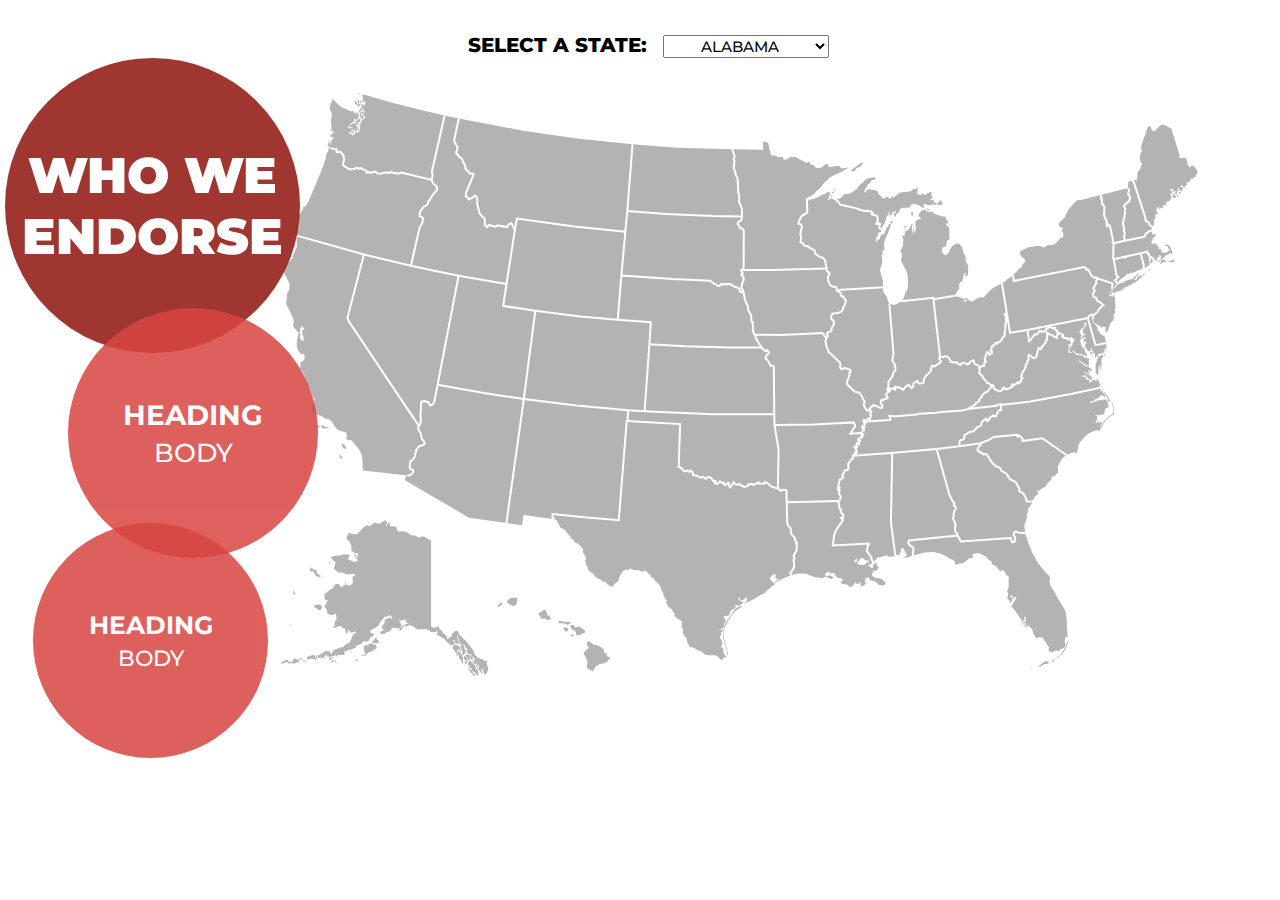
==== commit d58ad133: "Add files via upload" ====
--- a/map.html
+++ b/map.html
@@ -10,7 +10,7 @@
     <link rel="stylesheet" media="screen and (min-width: 1024px)" href="map.css">
     <link rel="stylesheet" media="screen and (max-width: 1023px)" href="mobile.css">
     <link href="https://fonts.googleapis.com/css2?family=Montserrat:ital,wght@0,100;0,200;0,300;0,400;0,500;0,600;0,700;0,800;0,900;1,100;1,200;1,300;1,400;1,500;1,600;1,700;1,800;1,900&display=swap" rel="stylesheet">
-    <script src='http://cdnjs.cloudflare.com/ajax/libs/jquery/2.1.3/jquery.min.js'></script>
+    <script src="https://code.jquery.com/jquery-3.6.0.min.js"></script>
 </head>
 
 <body>
@@ -19,7 +19,7 @@
         <label for="select-state">Select a State:</label>
       <select class="dropdown-menu" name="states-dropdown" id="states-dropdown" onchange="dropdownFunction(); stateSelected()">
         <option value="alabama">Alabama</option>
-        <option id="alaskaState" value="alaska">Alaska</option>
+        <option value="alaska">Alaska</option>
         <option value="arizona">Arizona</option>
         <option value="arkansas">Arkansas</option>
         <option value="california">California</option>
@@ -462,7 +462,7 @@
             </div>
         </div>
 
-    <div class="refreshDiv">
+    <div class="refreshDiv hide">
         <div class="refreshButton center">
             <button class="button" onclick="refreshPage()">FULL MAP</button>
         </div>
--- a/map.css
+++ b/map.css
@@ -15,10 +15,22 @@
 }
 
 svg {
-  max-width: auto!important;
+  max-width: 100vw!important;
   height: auto;
-  display: block;
+  display: flex;
   margin: auto;
+}
+
+.refreshDiv{
+  pointer-events: all;
+  opacity: 1;
+  transition: opacity .3s linear;
+  will-change: opacity;
+}
+
+.refreshDiv.hide {
+    opacity:  0;
+    pointer-events: none;
 }
 
 .refreshButton {
